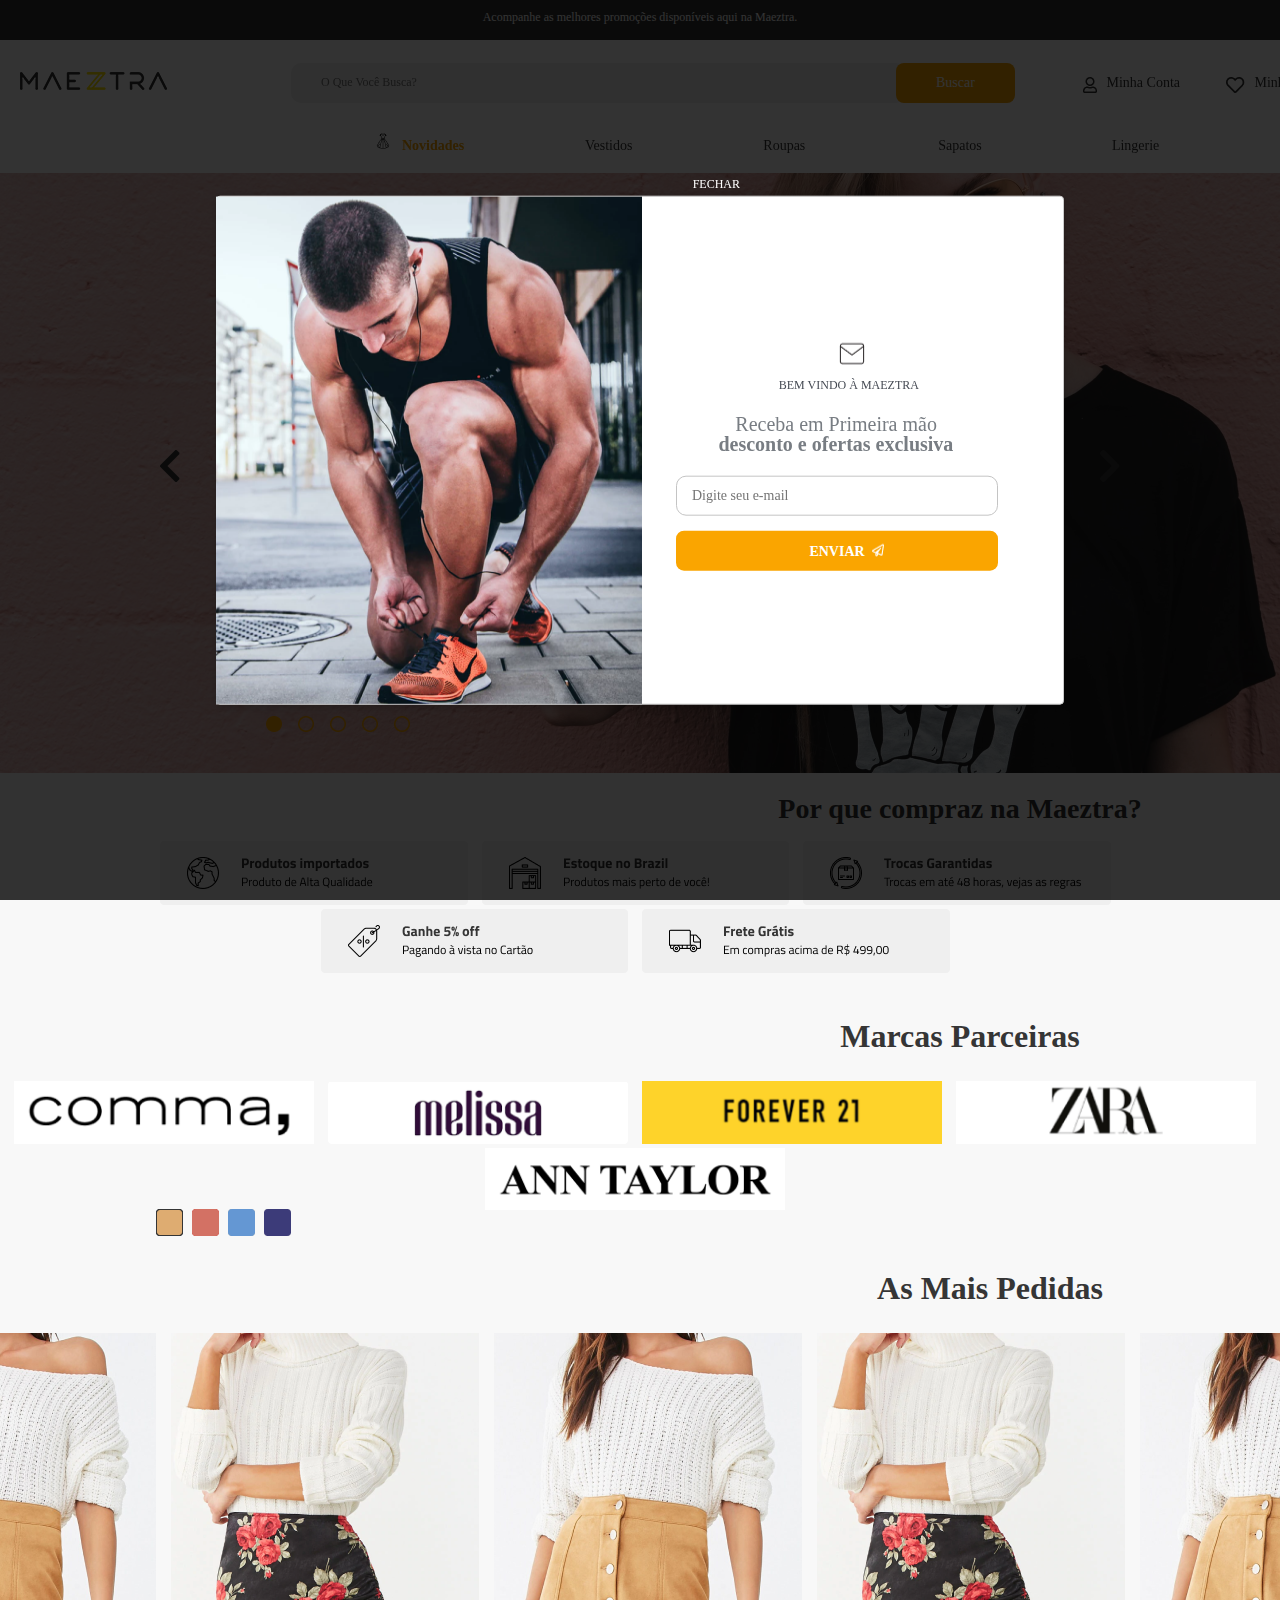
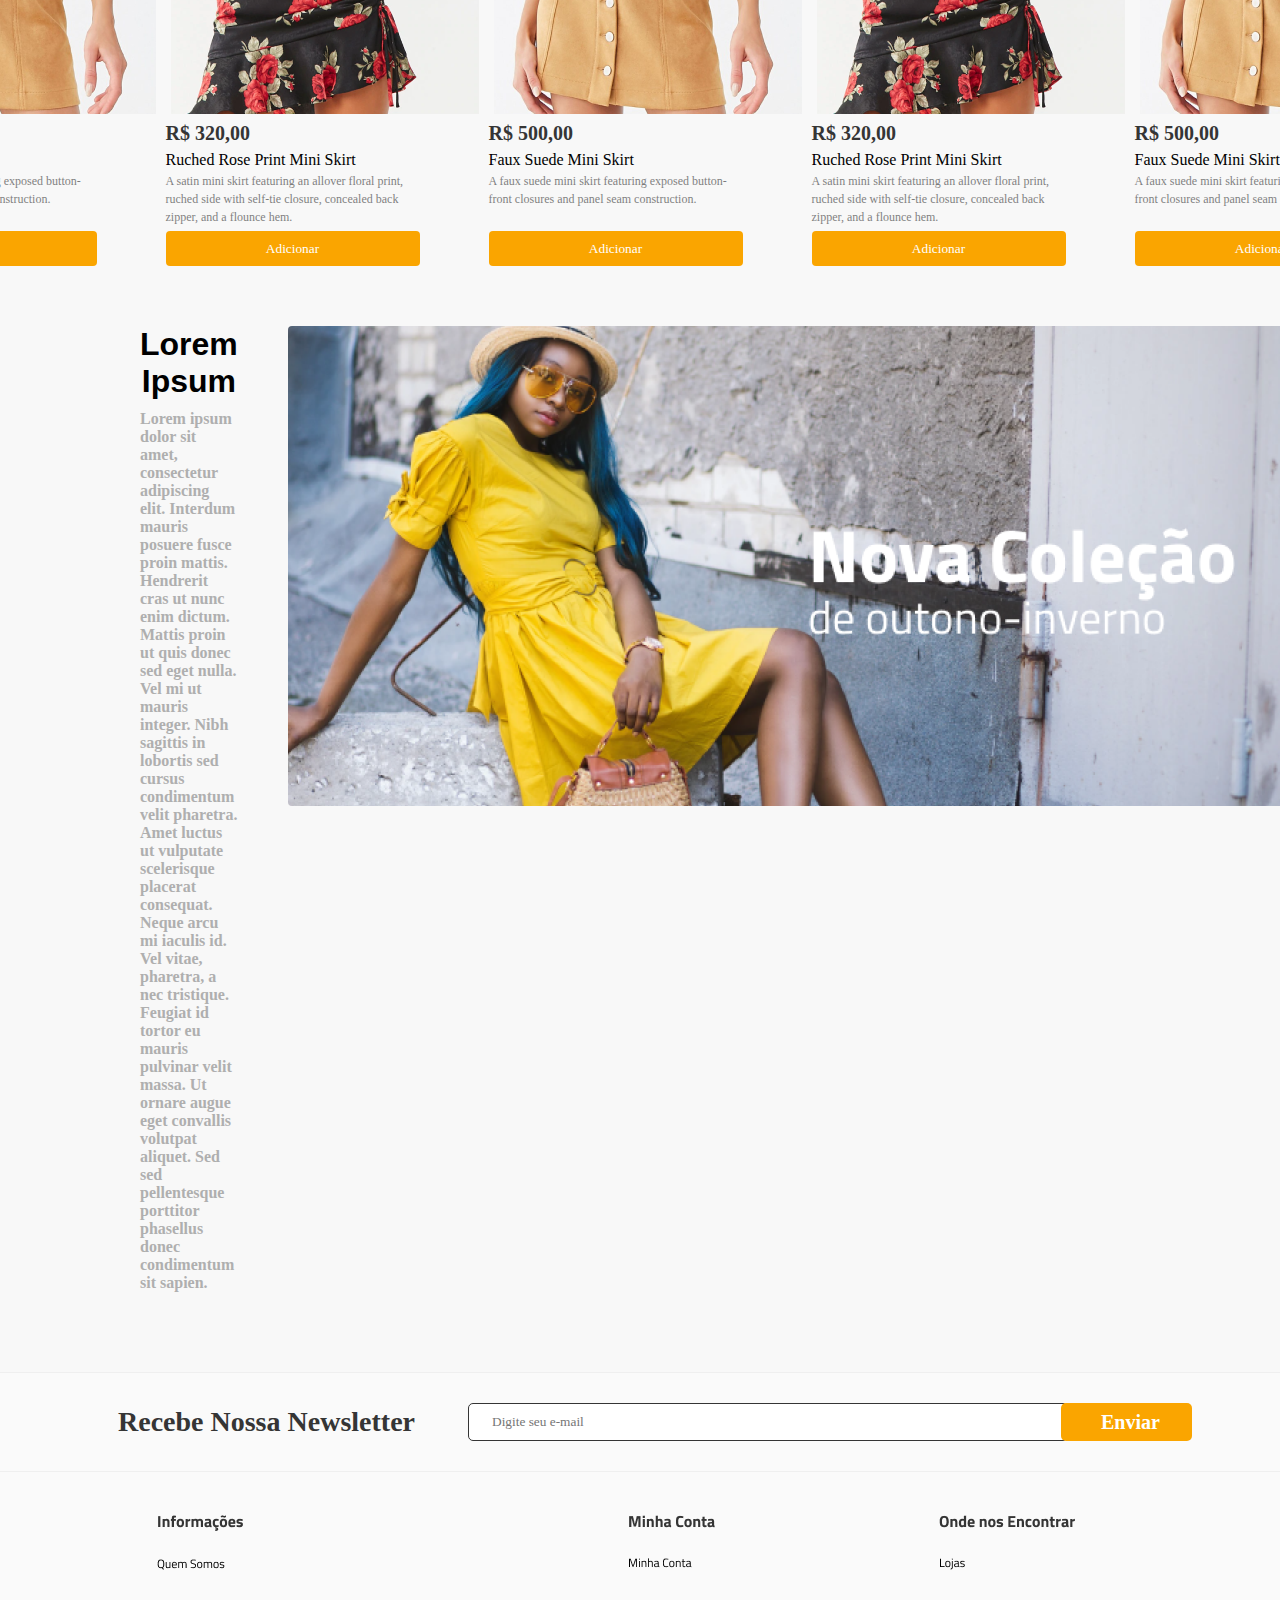
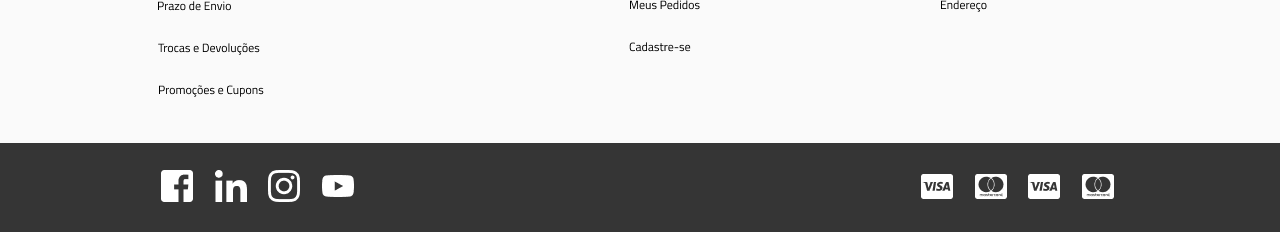
==== index.html @ c5bb600e "Add files via upload" ====
<!DOCTYPE html>
<!-- saved from url=(0041)file:///C:/desafio-maeztra-dev/index.html -->
<html>

<head>
    <meta http-equiv="Content-Type" content="text/html; charset=UTF-8">
    <link rel="stylesheet" href="style.css">
</head>

<body>
    <header class="header-desktop">
        <section class="zee-rewards-progress">
            <div class="zee-rewards-progress__text zee-rewards-progress__text--freight-text">
                <p class="zee-rewards-progress--text">Acompanhe as melhores promoções disponíveis aqui na Maeztra.
                </p>
            </div>
        </section>

        <nav>
            <div class="_container">
                <section class="_logo">
                    <a href="file:///C:/">
                        <img src="img/logo-maeztra-novo.png" alt="Minha Figura">
                    </a>
                </section>

                <section class="_search">
                    <form class="wrap-search" action="file:///C:/busca" type="get">
                        <input type="text" placeholder="O Que Você Busca?" name="ft">
                        <button>Buscar</button>
                    </form>
                </section>

                <ol class="_btns">
                    <li class="_user">
                        <img src="img/conta.png" alt="Minha Figura">
                        <p>
                            Minha Conta
                        </p>
                    </li>
                    <li class="_user">
                        <img src="img/coracao.png" alt="Minha Figura">
                        <p>
                            Minha Conta
                        </p>
                    </li>
                    <li class="_cartBtn">
                        <img src="img/carrinho.png" alt="Minha Figura">
                        <p>
                            Meu Carrinho
                        </p>
                    </li>
                </ol>
            </div>

            <div class="bottom">
                <div class="menu_container">
                    <ol class="_menu">
                        <li>
                            <a class="img-novidades"><img src="img/Vector.png"></a>
                            <a class="novidades">Novidades</a>
                        </li>
                        <li>
                            <a>Vestidos</a>
                        </li>
                        <li>
                            <a>Roupas</a>
                        </li>
                        <li>
                            <a>Sapatos</a>
                        </li>
                        <li>
                            <a>Lingerie</a>
                        </li>
                        <li>
                            <a>Acessórios</a>
                        </li>
                        <li>
                            <a>OUTLET</a>
                        </li>
                    </ol>
                </div>
            </div>
        </nav>
    </header>
    <header class="header-mobile" style="
    height: 188px;
">
        <section class="zee-rewards-progress">
            <div class="zee-rewards-progress__text zee-rewards-progress__text--freight-text">
                <p class="zee-rewards-progress--text">Acompanhe as melhores promoções disponíveis aqui na Maeztra.
                </p>
            </div>
        </section>

        <nav>
            <div class="_container">
                <section class="menu-mobile">
                    <a>
                        <img src="img/drawer.png" alt="Minha Figura">
                    </a>
                </section>
                <section class="_logo">
                    <a>
                        <img src="img/maeztra-mobile.png" alt="Minha Figura">
                    </a>
                </section>
                <section class="icones-mobile">
                    <a class="lupa">
                        <img src="img/lupa-mobile.png" alt="Minha Figura">
                    </a>
                    <a class="bolsa">
                        <img src="img/bolsa-mobile.png" alt="Minha Figura">
                    </a>
                </section>
            </div>
        </nav>
    </header>
    <main class="desktop">
        <section class="carousel">
            <div class="seta-direita">
                <img src="img/setadireita.png" alt="js">
            </div>

            <div class="seta-esquerda">
                <img src="img/setaesquerda.png" alt="js">
            </div>

            <div class="conteudo">
                <p class="titulo">Promoções de Outono</p>
                <p class="texto-banner">Confira os melhores looks para combinar<br>com você nesse Outono</p>
                <button>Conferir</button>
            </div>
            <div>
                <img src="img/ftECh3G.png" alt="js">
            </div>
            <div class="bolinhas">
                <img src="img/slide.png" alt="js">
            </div>


        </section>

        <div class="compra-maeztra">
            <h1>Por que compraz na Maeztra?</h1>
        </div>

        <div class="container-compra-maeztra">
            <a>
                <img src="img/Tipbar05.png" alt="Minha Figura">
            </a>
            <a>
                <img src="img/Tipbar04.png" alt="Minha Figura">
            </a>
            <a>
                <img src="img/Tipbar03.png" alt="Minha Figura">
            </a>
            <a>
                <img src="img/Tipbar02.png" alt="Minha Figura">
            </a>
            <a>
                <img src="img/Tipbar01.png" alt="Minha Figura">
            </a>
        </div>

        <div class="marcas-parceiras">
            <h1>Marcas Parceiras</h1>
        </div>
        <div class="container-parceiras">
            <a>
                <img src="img/Qoc0YF7.png" alt="Minha Figura">
            </a>
            <a>
                <img src="img/cHLLxR4.png" alt="Minha Figura">
            </a>
            <a>
                <img src="img/JOTNQgl.png" alt="Minha Figura">
            </a>
            <a>
                <img src="img/PN0nOAY.png" alt="Minha Figura">
            </a>
            <a>
                <img src="img/qZ1WvYA.png" alt="Minha Figura">
            </a>
        </div>

        <div class="mais-pedidas">
            <h1>As Mais Pedidas</h1>
        </div>
        <div class="container-mais-pedidas">
            <a>
                <img src="img/308x381.png" alt="Minha Figura">
                <div class="colors">
                    <img src="img/Rectangle56.png" alt="Minha Figura">
                    <img src="img/Rectangle57.png" alt="Minha Figura">
                    <img src="img/Rectangle58.png" alt="Minha Figura">
                    <img src="img/Rectangle59.png" alt="Minha Figura">
                </div>
                <p class="preco">R$ 500,00</p>
                <p class="nome-produto">Faux Suede Mini Skirt</p>
                <p class="descricao-produto">A faux suede mini skirt featuring exposed button-front closures and
                    panel
                    seam construction.</p>
                <div class="btnadicionar">
                    <button class="button-adicionar">Adicionar</button>
                </div>
            </a>
            <a>
                <img src="img/308x381-1.png" alt="Minha Figura">
                <div class="colors">
                    <img src="img/Rectangle6.png" alt="Minha Figura">
                    <img src="img/Rectangle7.png" alt="Minha Figura">
                    <img src="img/Rectangle8.png" alt="Minha Figura">
                    <img src="img/Rectangle9.png" alt="Minha Figura">
                </div>
                <p class="preco">R$ 320,00</p>
                <p class="nome-produto">Ruched Rose Print Mini Skirt</p>
                <p class="descricao-produto">A satin mini skirt featuring an allover floral print, ruched side with
                    self-tie closure, concealed back zipper, and a flounce hem.</p>
                <div class="btnadicionar">
                    <button class="button-adicionar">Adicionar</button>
                </div>

            </a>
            <a>
                <img src="img/308x381.png" alt="Minha Figura">
                <div class="colors">
                    <img src="img/Rectangle56.png" alt="Minha Figura">
                    <img src="img/Rectangle57.png" alt="Minha Figura">
                    <img src="img/Rectangle58.png" alt="Minha Figura">
                    <img src="img/Rectangle59.png" alt="Minha Figura">
                </div>
                <p class="preco">R$ 500,00</p>
                <p class="nome-produto">Faux Suede Mini Skirt</p>
                <p class="descricao-produto">A faux suede mini skirt featuring exposed button-front closures and
                    panel
                    seam construction.</p>
                <div class="btnadicionar">
                    <button class="button-adicionar">Adicionar</button>
                </div>
            </a>
            <a>
                <img src="img/308x381-1.png" alt="Minha Figura">
                <div class="colors">
                    <img src="img/Rectangle6.png" alt="Minha Figura">
                    <img src="img/Rectangle7.png" alt="Minha Figura">
                    <img src="img/Rectangle8.png" alt="Minha Figura">
                    <img src="img/Rectangle9.png" alt="Minha Figura">
                </div>
                <p class="preco">R$ 320,00</p>
                <p class="nome-produto">Ruched Rose Print Mini Skirt</p>
                <p class="descricao-produto">A satin mini skirt featuring an allover floral print, ruched side with
                    self-tie closure, concealed back zipper, and a flounce hem.</p>
                <div class="btnadicionar">
                    <button class="button-adicionar">Adicionar</button>
                </div>
            </a>
            <a>
                <img src="img/308x381.png" alt="Minha Figura">
                <div class="colors">
                    <img src="img/Rectangle56.png" alt="Minha Figura">
                    <img src="img/Rectangle57.png" alt="Minha Figura">
                    <img src="img/Rectangle58.png" alt="Minha Figura">
                    <img src="img/Rectangle59.png" alt="Minha Figura">
                </div>
                <p class="preco">R$ 500,00</p>
                <p class="nome-produto">Faux Suede Mini Skirt</p>
                <p class="descricao-produto">A faux suede mini skirt featuring exposed button-front closures and
                    panel
                    seam construction.</p>
                <div class="btnadicionar">
                    <button class="button-adicionar">Adicionar</button>
                </div>
            </a>
        </div>

        <div class="destaque">
            <div class="texto-destaque">
                <h1>Lorem Ipsum</h1>
                <a>Lorem ipsum dolor sit amet, consectetur adipiscing elit. Interdum mauris posuere fusce proin
                    mattis.
                    Hendrerit cras ut nunc enim dictum. Mattis proin ut quis donec sed eget nulla. Vel mi ut mauris
                    integer. Nibh sagittis in lobortis sed cursus condimentum velit pharetra. Amet luctus ut
                    vulputate
                    scelerisque placerat consequat. Neque arcu mi iaculis id. Vel vitae, pharetra, a nec tristique.
                    Feugiat id tortor eu mauris pulvinar velit massa. Ut ornare augue eget convallis volutpat
                    aliquet.
                    Sed sed pellentesque porttitor phasellus donec condimentum sit sapien.
                </a>
            </div>
            <div class="img-destaque">
                <a>
                    <img src="img/1vLCv01.png" alt="Minha Figura">
                </a>
            </div>
        </div>
    </main>
    <main class="mobile">
        <section class="carousel" style="
    width: 980px;
">
            <div class="seta-direita">
                <img src="img/setadireita(1).png" alt="js">
            </div>

            <div class="seta-esquerda">
                <img src="img/setaesquerda(1).png" alt="js">
            </div>

            <div class="conteudo">
                <p class="titulo">Promoções de Outono</p>
                <p class="texto-banner">Confira os melhores looks para combinar<br>com você nesse Outono</p>
                <button>Conferir</button>
            </div>
            <div>
                <img src="img/banner-mobile.png" alt="js" style="
    width: 100%;
    /* height: 30%; */
">
            </div>
            <div class="bolinhas">
                <img src="img/slide(1).png" alt="js">
            </div>


        </section>
        <div class="compra-maeztra">
            <h1 style="
    position: absolute;
    top: 52%;
">Por que compraz na Maeztra?</h1>
        </div>

        <div class="container-compra-maeztra">
            <a>
                <img src="img/Tipbar.png" alt="Minha Figura" style="
    position: absolute;
    left: 12%;
    width: 73%;
    top: 55%;
">
            </a>
            <a>
                <img src="img/Tipbar10.png" alt="Minha Figura" style="
    position: absolute;
    right: -1%;
    top: 55%;
    width: 6.6%;
">
            </a>
        </div>
        <div class="marcas-parceiras">
            <h1>Marcas Parceiras</h1>
        </div>
        <div class="container-parceiras">
            <a>
                <img class="marca" src="img/JOTNQgl.png" alt="Minha Figura">
            </a>
            <a>
                <img class="marca2" src="img/cHLLxR42.png" alt="Minha Figura">
            </a>
        </div>
        <div class="mais-pedidas">
            <h1>As Mais Pedidas</h1>
        </div>
        <div class="container-mais-pedidas">
            <a>
                <img src="img/308x381.png" alt="Minha Figura" style="
    position: absolute;
    top: 89%;
    width: 75%;
    left: 11%;
">
                <div class="colors">
                    <img src="img/Rectangle56.png" alt="Minha Figura" style="
    width: 50%;
    position: absolute;
    top: -9%;
">
                    <img src="img/Rectangle57.png" alt="Minha Figura" style="width: 50%;position: absolute;top: -9%;left: 61%;">
                    <img src="img/Rectangle58.png" alt="Minha Figura" style="
    width: 50%;
    position: absolute;
    top: -9%;
    left: 122%;
">
                    <img src="img/Rectangle59.png" alt="Minha Figura" style="
    width: 50%;
    position: absolute;
    top: -9%;
    left: 185%;
">
                </div>
                <p class="preco" style="
    position: absolute;
    top: 139%;
    left: 12%;
    font-size: 45px !important;
">R$ 500,00</p>
                <p class="nome-produto" style="
    position: absolute;
    top: 142%;
    left: 12%;
    font-size: 48px !important;
    width: 84%;
">Faux Suede Mini Skirt</p>
                <p class="descricao-produto" style="
    position: absolute;
    top: 145%;
    left: 12%;
    font-size: 43px !important;
    width: 74%;
    line-height: 43px;
">A faux suede mini skirt featuring exposed button-front closures and
                    panel
                    seam construction.</p>
                <div class="btnadicionar" style="
    position: absolute;
    top: 153%;
    left: 12%;
    /* width: 82%; */
">
                    <button class="button-adicionar">Adicionar</button>
                </div>
            </a>
        </div>
        <div class="destaque">
            <div class="texto-destaque" style="
    position: absolute;
    top: 160%;
    left: 13%;
    width: 78%;
">
                <h1 style="margin-bottom: 76px;
  font-size: 56px;">Lorem Ipsum</h1>
                <a style="
  text-align: initial;
  font-size: 24px;
  /* width: 145%; */
  font-family: 'Titillium Web';
  font-style: normal;
  font-weight: 400;
  font-size: 31px;
  line-height: 46px;
  ">Lorem ipsum dolor sit amet, consectetur adipiscing elit. Interdum mauris posuere fusce proin
                    mattis.
                    Hendrerit cras ut nunc enim dictum. Mattis proin ut quis donec sed eget nulla. Vel mi ut mauris
                    integer. Nibh sagittis in lobortis sed cursus condimentum velit pharetra. Amet luctus ut
                    vulputate
                    scelerisque placerat consequat. Neque arcu mi iaculis id. Vel vitae, pharetra, a nec tristique.
                    Feugiat id tortor eu mauris pulvinar velit massa. Ut ornare augue eget convallis volutpat
                    aliquet.
                    Sed sed pellentesque porttitor phasellus donec condimentum sit sapien.
                </a>
            </div>
            <div class="img-destaque">
                <a>
                    <img src="img/1vLCv01.png" alt="Minha Figura">
                </a>
            </div>
        </div>
        
    </main>
    <footer class="footer-desktop">
        <div class="_newsletter">
            <div class="_infoText">
                <div>
                    <h3>Recebe Nossa Newsletter</h3>
                </div>
            </div>
            <div class="_input">
                <input required="required" type="email" placeholder="Digite seu e-mail" class="email">
                <button>Enviar</button>
            </div>
        </div>
        <div class="informacoes-gerais">
            <img src="img/info.png" alt="Minha Figura">
            <img src="img/minhaconta.png" alt="Minha Figura">
            <img src="img/localizacao.png" alt="Minha Figura">
        </div>
        <div class="rodape">
            <a>
                <img src="img/rodape.png" alt="Minha Figura">
            </a>
        </div>
    </footer>
    <footer class="footer-mobile" style="
    background-color: #ffffff !important;
    width: 187%;
    top: 10;
    /* display: none !important; */
">
        <div class="_newsletter" style="
    display: contents;
    border: solid#EFEFEF;
    /* position: absolute; */
    top: -5%;
">
            <div class="_infoText">
                <div>
                    <h3 style="
    font-size: 50px;
    width: 62%;
    text-align: center;
    position: absolute;
    left: 18%;
    top: 211%;
">Recebe Nossa Newsletter</h3>
                </div>
            </div>
            <div class="_input">
                <input required="required" type="email" placeholder="Digite seu e-mail" class="email" style="
    position: absolute;
    left: 14%;
    top: 215%;
    width: 43%;
    height: 3%;
    width: 500px;
    height: 65px;
    font-size: 44px;
    border-radius: 15px;
">
                <button style="
    position: absolute;
    top: 215%;
    right: 12%;
    /* width: 14%; */
    height: 1.7%;
    width: 200px;
    height: 65px;
    font-size: 44px !important;
    border-radius: 8px;
">Enviar</button>
            </div>
        </div>
        <div class="informacoes-gerais" style="
    /* margin-top: 159px; */
">
            <div class="info-mobile" style="
    position: absolute;
    left: 13%;
    top: 223%;
">
                <p style="
    font-size: 44px;
">Informações</p>
                <img src="img/mais.png" alt="Minha Figura" style="
    position: absolute;
    top: 37%;
    /* right: -36%; */
    left: 246%;
    width: 13%;
">
            </div>
            <div class="info-mobile" style="
    position: absolute;
    left: 13%;
    top: 227%;
">
                <p style="
    font-size: 44px;
">Minha Conta</p>
                <img src="img/mais.png" alt="Minha Figura" style="
    position: absolute;
    top: 37%;
    /* right: -36%; */
    left: 237%;
    width: 12%;
">
            </div>
            <div class="info-mobile" style="
    position: absolute;
    left: 13%;
    top: 231%;
    width: 42%;
">
                <p style="
    font-size: 44px;
">Onde nos Encontrar</p>
                <img src="img/mais.png" alt="Minha Figura" style="
    position: absolute;
    top: 37%;
    /* right: -36%; */
    left: 150%;
    width: 8%;
">
            </div>
        </div>
        <div class="rodape" style="
    position: absolute;
    top: 240%;
">
            <a>
                <img src="img/rodape-mobile.png" alt="Minha Figura" style="
    width: 100%;
    /* height: 133%; */
    /* text-align: center; */
    position: absolute;
    left: 0%;
">
            </a>
        </div>
    </footer>
    <div class="wrap-popup">
        <div class="popup" style="display: block;">
            <div class="wrap-img">
                <img src="img/image4.png" alt="">
            </div>
            <div class="form">
                <img src="img/newsletter-mail-icon.png" alt="Minha Figura">
                <h1>BEM VINDO À MAEZTRA</h1>
                <p>Receba em Primeira mão</p>
                <p class="sub"><b>desconto e ofertas exclusiva</b></p>
                <div class="_input">
                    <input required="required" type="email" placeholder="Digite seu e-mail" class="email">
                    <button>ENVIAR</button>
                    <img src="img/aviao.png">
                </div>
            </div>
        </div>
        <div>
            <a class="btn-fechar" href="javascript: fechar();">Fechar</a>
        </div>
    </div>

    <script type="text/javascript">
        window.addEventListener('load', function () {
            var popup = document.querySelector('.popup');
            popup.style.display = 'block';
        });
        function fechar() {
            var popup = document.querySelector('.wrap-popup');
            popup.style.display = 'none';
            console.log("fechar");
        }
    </script>

</body>

</html>
---- style.css ----
@charset "UTF-8";
*,
:after,
:before {
  box-sizing: border-box;
  margin: 0;
  padding: 0;
}

@font-face {
  font-family: Soleil;
  font-weight: 300;
  src: url(/arquivos/SoleilLight.otf.css);
}

@font-face {
  font-family: Soleil;
  font-weight: 400;
  src: url(/arquivos/SoleilRegular.otf.css);
}

@font-face {
  font-family: Soleil;
  font-weight: 500;
  src: url(/arquivos/SoleilBook.otf.css);
}

@font-face {
  font-family: Soleil;
  font-weight: 700;
  src: url(/arquivos/SoleilBold.otf.css);
}

@font-face {
  font-family: Alwyn New;
  font-weight: 400;
  src: url(/arquivos/AlwynNewRegular.otf.css);
}

@font-face {
  font-family: Alwyn New;
  font-weight: 700;
  src: url(/arquivos/AlwynNewBold.otf.css);
}

.slick-slider {
  -webkit-touch-callout: none;
  -webkit-tap-highlight-color: transparent;
  box-sizing: border-box;
  touch-action: pan-y;
  -webkit-user-select: none;
  -moz-user-select: none;
  user-select: none;
}

.slick-list,
.slick-slider {
  display: block;
  position: relative;
}

.slick-list {
  margin: 0;
  overflow: hidden;
  padding: 0;
}

.slick-list:focus {
  outline: 0;
}

.slick-list.dragging {
  cursor: pointer;
  cursor: hand;
}

.slick-slider .slick-list,
.slick-slider .slick-track {
  transform: translateZ(0);
}

.slick-track {
  display: block;
  left: 0;
  margin-left: auto;
  margin-right: auto;
  position: relative;
  top: 0;
}

.slick-track:after,
.slick-track:before {
  content: "";
  display: table;
}

.slick-track:after {
  clear: both;
}

.slick-loading .slick-track {
  visibility: hidden;
}

.slick-slide {
  display: none;
  float: left;
  height: 100%;
  min-height: 1px;
}

[dir="rtl"] .slick-slide {
  float: right;
}

.slick-slide img {
  display: block;
}

.slick-slide.slick-loading img {
  display: none;
}

.slick-slide.dragging img {
  pointer-events: none;
}

.slick-initialized .slick-slide {
  display: flex;
  height: auto;
  justify-content: center;
}

.slick-loading .slick-slide {
  visibility: hidden;
}

.slick-vertical .slick-slide {
  border: 1px solid transparent;
  display: block;
  height: auto;
}

.slick-arrow.slick-hidden {
  display: none;
}

.slick-next,
.slick-prev {
  background-color: hsla(0, 0%, 100%, 0.7);
  border: none;
  border-radius: 50%;
  cursor: pointer;
  display: block;
  font-size: 0;
  height: 42px;
  line-height: 0;
  padding: 0;
  position: absolute;
  top: 50%;
  transform: translateY(-50%);
  width: 42px;
}

.slick-next,
.slick-next:focus,
.slick-next:hover,
.slick-prev,
.slick-prev:focus,
.slick-prev:hover {
  color: transparent;
  outline: 0;
}

.slick-next.slick-disabled:before,
.slick-prev.slick-disabled:before {
  opacity: 0.25;
}

.slick-prev {
  background-position: 50%;
  background-repeat: no-repeat;
  font-size: 0;
  left: -40px;
  opacity: 1;
  position: absolute;
  top: calc(50% - 12.5px);
  transition: all 3ms ease-in-out;
}

.slick-prev:hover:before {
  left: 40%;
}

[dir="rtl"] .slick-prev {
  left: auto;
  right: -25px;
}

.slick-prev:before {
  border-bottom: 2px solid #53585a;
  border-left: 2px solid #53585a;
  content: "";
  height: 17px;
  left: 60%;
  position: absolute;
  top: 50%;
  transform: rotate(45deg);
  transform: translate(-50%, -50%) rotate(45deg);
  transition: all 0.2s ease-in-out;
  width: 17px;
}

[dir="rtl"] .slick-prev:before {
  content: "→";
}

.slick-next {
  background-position: 50%;
  background-repeat: no-repeat;
  font-size: 0;
  opacity: 1;
  position: absolute;
  right: -25px;
  top: calc(50% - 12.5px);
}

.slick-next:hover:before {
  left: 60%;
}

[dir="rtl"] .slick-next {
  left: -25px;
  right: auto;
}

.slick-next:before {
  border-bottom: 2px solid #53585a;
  border-left: 2px solid #53585a;
  content: "";
  height: 17px;
  left: 40%;
  position: absolute;
  top: 50%;
  transform: rotate(45deg);
  transform: translate(-50%, -50%) rotate(225deg);
  transition: all 0.2s ease-in-out;
  width: 17px;
}

[dir="rtl"] .slick-next:before {
  content: "←";
}

.slick-dotted.slick-slider {
  margin-bottom: 0;
}

.slick-dots {
  display: block;
  list-style: none;
  margin: 1pc 0 0;
  padding: 0;
  text-align: center;
  width: 100%;
}

.slick-dots li {
  cursor: pointer;
  display: inline-block;
  height: 20px;
  margin: 0 5px;
  padding: 0;
  position: relative;
  width: 20px;
}

.slick-dots li button {
  background: 0 0;
  border: 0;
  color: transparent;
  cursor: pointer;
  display: block;
  font-size: 0;
  height: 10px;
  line-height: 0;
  outline: 0;
  padding: 5px;
  width: 10px;
}

.slick-dots li button:focus,
.slick-dots li button:hover {
  outline: 0;
}

.slick-dots li button:focus:before,
.slick-dots li button:hover:before {
  opacity: 1;
}

.slick-dots li button:before {
  -webkit-font-smoothing: antialiased;
  -moz-osx-font-smoothing: grayscale;
  background: #000;
  border-radius: 50%;
  content: "";
  font-family: slick;
  font-size: 6px;
  height: 10px;
  left: 0;
  line-height: 20px;
  position: absolute;
  text-align: center;
  top: 0;
  width: 10px;
}

.slick-dots li.slick-active button:before {
  background: #6d6d6d;
}

body > header {
  font-family: Soleil;
}

body > header .ui-autocomplete {
  display: none !important;
}

body > header nav {
  background: #e4e4e4;
  position: -webkit-sticky;
  position: sticky;
  top: 0;
  z-index: 996;
}

body > header nav ._burg {
  width: 29px;
}

body > header nav ._burg:hover {
  cursor: pointer;
}

body > header nav ._menu {
  margin: 0 15px;
}

body > header nav ._menu ._products {
  position: relative;
}

body > header nav ._menu ._products span {
  border-style: solid;
  border-width: 2px 2px 0 0;
  display: inline-block;
  height: 0.5rem;
  margin-bottom: 2px;
  margin-right: 7px;
  transform: rotate(-225deg);
  width: 0.5rem;
}

body > header nav ._menu ._products:hover ._products-dropdown {
  display: block;
}

body > header nav ._menu ._products ._products-dropdown {
  background-color: #d5d5d5;
  color: #a4a4a4;
  display: none;
  position: absolute;
  right: -55px;
  top: 59px;
  width: 165px;
}

body > header nav ._menu ._products ._products-dropdown:hover {
  display: block;
}

body > header nav ._menu ._products ._products-dropdown ._sublevel {
  background-color: #d5d5d5;
  color: #a4a4a4;
  display: none;
  position: absolute;
  right: -155px;
  top: 0;
  width: 165px;
}

body > header nav ._menu ._products ._products-dropdown ._sublevel:hover {
  display: block;
}

body > header nav ._menu ._products ._products-dropdown ._dropdown {
  align-items: center;
  display: flex;
  justify-content: space-between;
}

body > header nav ._menu ._products ._products-dropdown ._dropdown span {
  border-style: solid;
  border-width: 2px 0 0 2px;
  display: inline-block;
  height: 0.5rem;
  margin-right: 7px;
  transform: rotate(-225deg);
  transition: all 0.2s ease-in-out;
  width: 0.5rem;
}

body > header nav ._menu ._products ._products-dropdown ._dropdown li {
  font-weight: 400;
  margin: 0;
  padding: 0;
  text-align: center;
}

body > header nav ._menu ._products ._products-dropdown ._dropdown li:hover {
  background-color: #cbcbcb;
}

body > header nav ._menu ._products ._products-dropdown ._dropdown li a {
  display: block;
  font-weight: 400;
  height: 100%;
  margin: 0;
  padding: 10px;
  width: 100%;
}

body > header nav ._menu ._products ._products-dropdown ._dropdown li a:hover {
  color: #53585a;
}

body
  > header
  nav
  ._menu
  ._products
  ._products-dropdown
  ._dropdown-vitasay50:hover
  ._sublevel-vitasay50,
body
  > header
  nav
  ._menu
  ._products
  ._products-dropdown
  ._dropdown-vitasay:hover
  ._sublevel-vitasay {
  display: block;
}

body > header nav ._menu ._products ._products-dropdown li {
  font-weight: 400;
  padding: 10px;
}

body > header nav ._menu ._products ._products-dropdown li:hover {
  background-color: #cbcbcb;
  color: #53585a;
  cursor: pointer;
}

body > header nav ._menu ._products ._products-dropdown._open {
  display: block;
}

body > header nav ._searchMobile {
  background: #e4e4e4;
  display: block;
  padding: 10px 20px;
}

body > header nav ._searchMobile fieldset {
  border: 0;
  position: relative;
}

body > header nav ._searchMobile fieldset label,
body > header nav ._searchMobile fieldset legend,
body > header nav ._searchMobile fieldset select {
  display: none;
}

body > header nav ._searchMobile fieldset .fulltext-search-box {
  background: 0 0;
  border: 2px solid #d6d6d6;
  border-radius: 10px;
  box-sizing: border-box;
  color: #171717;
  font-size: 9pt;
  height: 40px;
  min-width: 220px;
  padding-left: 13px;
  padding-right: 28px;
  transition: all 0.3s;
  width: 100%;
}

body > header nav ._searchMobile fieldset .fulltext-search-box:focus {
  border-color: #a8a7a7;
}

body > header nav ._searchMobile fieldset .btn-buscar {
  background-color: #707070;
  background-image: url("data:image/svg+xml;charset=utf-8,%3Csvg xmlns='http://www.w3.org/2000/svg' fill='none' viewBox='0 0 16 15'%3E%3Cpath stroke='%23fff' stroke-linecap='round' stroke-linejoin='round' stroke-width='2' d='M7.71 12.556c3.198 0 5.792-2.587 5.792-5.778C13.502 3.587 10.908 1 7.708 1 4.51 1 1.917 3.587 1.917 6.778c0 3.19 2.593 5.778 5.792 5.778zM14.95 14l-3.15-3.142'/%3E%3C/svg%3E");
  background-position: 50%;
  background-repeat: no-repeat;
  background-size: 50%;
  border: none;
  border-radius: 10px;
  cursor: pointer;
  font-size: 0;
  height: 40px;
  position: absolute;
  right: 0;
  transition: background-color 0.2s ease-in-out;
  width: 40px;
}

body > header nav ._searchMobile fieldset .btn-buscar:hover {
  background-color: #4a4a4a;
}

body > header nav > ._container {
  align-items: center;
  display: flex;
  justify-content: center;
  padding: 30px 0;
  width: 100%;
}

body > header nav > ._container ol {
  align-items: center;
  display: flex;
  flex-direction: row;
  justify-content: center;
  list-style: none;
  width: 184px;
}

body > header nav > ._container ol li {
  color: #afafaf;
  font-size: 1pc;
  font-weight: 700;
  margin: 0 10px;
  text-align: left;
  /* border: 1px solid #afafaf; */
}

body > header nav > ._container ._search {
  margin: 0 20px;
}

body > header nav > ._container ._search fieldset {
  border: 0;
  position: relative;
}

body > header nav > ._container ._search fieldset label,
body > header nav > ._container ._search fieldset legend,
body > header nav > ._container ._search fieldset select {
  display: none;
}

body > header nav > ._container ._search fieldset .fulltext-search-box {
  background: 0 0;
  border: 2px solid #d6d6d6;
  border-radius: 10px;
  box-sizing: border-box;
  color: #171717;
  font-size: 9pt;
  height: 40px;
  min-width: 220px;
  padding-left: 13px;
  padding-right: 28px;
  transition: all 0.3s;
  width: 438px;
}

body > header nav > ._container ._search fieldset .fulltext-search-box:focus {
  border-color: #a8a7a7;
}

body > header nav > ._container ._search fieldset .btn-buscar {
  background-color: #707070;
  background-image: url("data:image/svg+xml;charset=utf-8,%3Csvg xmlns='http://www.w3.org/2000/svg' fill='none' viewBox='0 0 16 15'%3E%3Cpath stroke='%23fff' stroke-linecap='round' stroke-linejoin='round' stroke-width='2' d='M7.71 12.556c3.198 0 5.792-2.587 5.792-5.778C13.502 3.587 10.908 1 7.708 1 4.51 1 1.917 3.587 1.917 6.778c0 3.19 2.593 5.778 5.792 5.778zM14.95 14l-3.15-3.142'/%3E%3C/svg%3E");
  background-position: 50%;
  background-repeat: no-repeat;
  background-size: 50%;
  border: none;
  border-radius: 10px;
  cursor: pointer;
  font-size: 0;
  height: 40px;
  position: absolute;
  right: 0;
  transition: background-color 0.2s ease-in-out;
  width: 40px;
}

body > header nav > ._container ._search fieldset .btn-buscar:hover {
  background-color: #4a4a4a;
}

body > header nav > ._container ._btns ._user:hover {
  cursor: pointer;
}

body > header nav > ._container ._btns ._cartBtn {
  position: relative;
  border: 1px solid #faa500;
  border-radius: 8px;
}

body > header nav > ._container ._btns ._cartBtn:hover {
  cursor: pointer;
}

body > header nav > ._container ._btns ._cartBtn span {
  align-items: center;
  background: #707070;
  border-radius: 50%;
  bottom: -4px;
  color: #fff;
  display: flex;
  font-size: 8px;
  font-weight: 600;
  font-weight: 400;
  height: 1pc;
  justify-content: center;
  position: absolute;
  right: -8px;
  top: -7px;
  width: 1pc;
}

body > header ._mobileMenu {
  display: none;
}

body > header ._mobileMenu._open {
  display: block;
}

body > header ._mobileMenu ._shadow {
  background: #00000080;
  height: 100vh;
  position: fixed;
  right: 0;
  top: 0;
  width: calc(100% - 267px);
  z-index: 999;
}

body > header ._mobileMenu nav {
  bottom: 0;
  height: 100vh;
  left: 0;
  overflow: auto;
  position: fixed;
  width: 267px;
}

body > header ._mobileMenu nav ._logoRow {
  align-items: center;
  display: flex;
  flex-direction: row;
  height: -webkit-fit-content;
  height: -moz-fit-content;
  height: fit-content;
  justify-content: space-around;
  padding: 20px 10px;
  width: 100%;
}

body > header ._mobileMenu nav ._logoRow ._close:hover {
  cursor: pointer;
}

body > header ._mobileMenu nav ._me {
  align-items: center;
  border-bottom: 1px solid #d6d6d6;
  border-top: 1px solid #d6d6d6;
  color: #afafaf;
  display: flex;
  flex-direction: row;
  font-size: 14px;
  font-weight: regular;
  justify-content: center;
  padding: 10px;
}

body > header ._mobileMenu nav ._me svg {
  margin: 0 5px;
}

body > header ._mobileMenu nav ._me a {
  display: inline-block;
  font-size: 14px;
  font-weight: regular;
  text-decoration: underline;
}

body > header ._mobileMenu nav ._me ._login {
  align-items: center;
  border-right: 2px solid #d6d6d6;
  display: flex;
  flex-direction: row;
  justify-content: center;
  padding: 5px 10px;
}

body > header ._mobileMenu nav ._me ._cartBtn {
  margin: 0 5px;
}

body > header ._mobileMenu nav ._menus {
  font-size: 13px;
  font-weight: 300;
  height: 365px;
  line-height: 24px;
  margin: 33px 20px 1pc;
  overflow-y: auto;
}

body > header ._mobileMenu nav ._menus li a {
  color: #707070;
  display: block;
  font-size: 1pc;
  font-weight: 700;
  line-height: 18px;
  padding: 10px 0;
}

body > header ._mobileMenu nav ._menus ol > li > div {
  border-bottom: 1px dashed #3838384d;
  margin-bottom: 20px;
  padding-bottom: 15px;
}

body > header ._mobileMenu nav ._menus ol > li > div:last-child {
  border-bottom: 0;
  margin: 0;
  padding: 0;
}

body > header ._mobileMenu nav ._menus ol > li > div > div {
  align-items: center;
  color: #707070;
  display: flex;
  font-size: 1pc;
  font-weight: 700;
  justify-content: space-between;
  line-height: 18px;
  padding: 10px 0;
}

body > header ._mobileMenu nav ._menus ol > li > div > div span {
  border-style: solid;
  border-width: 2px 2px 0 0;
  display: inline-block;
  height: 0.5rem;
  margin-right: 7px;
  transform: rotate(-225deg);
  transition: all 0.2s ease-in-out;
  width: 0.5rem;
}

body > header ._mobileMenu nav ._menus ol > li > div > div._open span {
  transform: rotate(-45deg);
}

body > header ._mobileMenu nav ._menus ol > li > div ol {
  height: 0;
  transition: all 0.15s ease-in-out;
}

body > header ._mobileMenu nav ._menus ol > li > div ol li {
  display: none;
  margin-bottom: 5px;
}

body > header ._mobileMenu nav ._menus ol > li > div ol li a {
  color: #6d6e6e;
  text-decoration: none;
}

body > header ._mobileMenu nav ._menus ol > li > div ol li a:hover {
  color: #4f4f4f;
}

body > header ._mobileMenu nav ._menus ol > li > div ol._open {
  height: auto;
}

body > header ._mobileMenu nav ._menus ol > li > div ol._open > li {
  display: block;
}

body > header ._mobileMenu nav ._menus .sublevel div {
  color: #9c9c9c;
  font-weight: 400;
}

body > header ._mobileMenu nav ._menus .sublevel div li {
  border-bottom: 1px solid #9c9c9c;
}

body > header ._mobileMenu nav ._menus .sublevel div li:last-child {
  border-bottom: 0;
}

body > header ._mobileMenu nav ._menus .sublevel div li a {
  color: #9c9c9c;
  font-size: 14px;
  font-weight: 400;
  padding: 5px;
}

body > header ._mobileMenu nav ._footer {
  align-content: center;
  align-items: center;
  background: #e4e4e4;
  bottom: 0;
  display: flex;
  flex-direction: row;
  justify-content: center;
  padding: 20px;
  position: absolute;
  width: 100%;
}

body > header ._mobileMenu nav ._footer svg {
  margin: 0 10px;
}

#vtexIdContainer {
  background: #000000ad;
}

.vtexIdUI {
  border-radius: 15px !important;
  width: 450px !important;
}

.vtexIdUI .modal-header {
  background: 0 0 !important;
  border: none !important;
}

.vtexIdUI .modal-header h4 {
  font-size: 0 !important;
}

.vtexIdUI .modal-header:after {
  background: url(/arquivos/vitasaylogo.svg) !important;
  background-position: 50% !important;
  background-repeat: no-repeat !important;
  background-size: contain !important;
  content: "" !important;
  display: block !important;
  height: 35px !important;
  width: 100% !important;
}

.vtexIdUI .modal-header .vtexIdUI-close {
  background: 0 0 !important;
  color: #53585a !important;
  cursor: pointer;
  display: inline-block !important;
  font-size: 40px !important;
  font-weight: 300;
  height: 30px;
  line-height: 20px !important;
  right: 30px !important;
  top: 30px !important;
}

.vtexIdUI .modal-body {
  padding: 20px 45px !important;
}

.vtexIdUI .btn {
  background: 0 0 !important;
  border: 1px solid #495057 !important;
  border-radius: 0 !important;
  box-shadow: none !important;
  padding: 15px !important;
}

.vtexIdUI .btn.btn-success {
  background: #53585a !important;
  border: none !important;
  border-radius: 0 !important;
  box-shadow: none !important;
  font-size: 13px !important;
  text-transform: uppercase !important;
}

.vtexIdUI .btn.btn-success:hover {
  background: #36393a !important;
}

.vtexIdUI .btn-success i {
  display: none !important;
}

.vtexIdUI .modal-footer {
  background: 0 0 !important;
  border: none !important;
  display: flex !important;
  justify-content: space-between !important;
  padding: 0 50px !important;
}

.vtexIdUI .modal-footer:after,
.vtexIdUI .modal-footer:before {
  display: none !important;
}

.vtexIdUI .vtexIdUI-back-link {
  color: #6c757d !important;
}

.vtexIdUI .vtexId-link {
  color: #c9cacb !important;
}

.vtexIdUI .vtexid-icon-lock.bottom-icon {
  display: none;
}

.vtexIdUI a {
  color: #c9cacb !important;
}

.vtexIdUI input[type="email"],
.vtexIdUI input[type="password"],
.vtexIdUI input[type="text"] {
  border-radius: 0 !important;
  box-shadow: none !important;
}

._cartDiv {
  bottom: 0;
  display: none;
  font-family: Soleil;
  left: 0;
  position: fixed;
  right: 0;
  top: 0;
  z-index: 997;
}

._cartDiv._open {
  display: block;
}

._cartDiv ._shadow {
  background: #00000066;
  bottom: 0;
  left: 0;
  position: fixed;
  top: 0;
  width: 10%;
}

._cartDiv ._mini-cart {
  background: #fff;
  height: 100%;
  max-width: 90%;
  position: absolute;
  right: 0;
  width: 100%;
}

._cartDiv ._mini-cart header {
  align-items: center;
  color: #53585a;
  display: flex;
  font-family: Alwyn New;
  font-size: 20px;
  font-weight: 400;
  justify-content: center;
  line-height: 30px;
  padding: 20px;
}

._cartDiv ._mini-cart header p {
  margin: 0 30px;
}

._cartDiv ._mini-cart ._items {
  max-height: calc(100vh - 460px);
  overflow: auto;
}

._cartDiv ._mini-cart ._items > div {
  align-items: center;
  border: 1px solid #edf2f4;
  border-radius: 5px;
  box-sizing: border-box;
  display: flex;
  flex-wrap: wrap;
  justify-content: space-between;
  margin: 0 15px 10px;
  padding: 11px;
  position: relative;
  transition: all 0.3s;
}

._cartDiv ._mini-cart ._items > div:hover {
  border-color: #c7d7dd;
}

._cartDiv ._mini-cart ._items > div ._img {
  align-items: center;
  display: none;
  height: 65px;
  justify-content: center;
  width: 65px;
}

._cartDiv ._mini-cart ._items > div ._img img {
  max-height: 75px;
  max-width: 75px;
}

._cartDiv ._mini-cart ._items > div ._info {
  width: 350px;
}

._cartDiv ._mini-cart ._items > div ._info ._name-price {
  align-items: center;
  color: #707070;
  display: flex;
  font-size: 1pc;
  justify-content: space-between;
  margin: 10px 0;
}

._cartDiv ._mini-cart ._items > div ._info ._name-price ._row {
  display: flex;
  justify-content: space-between;
  width: 100%;
}

._cartDiv ._mini-cart ._items > div ._info ._name-price ._img {
  align-items: center;
  display: none;
  height: 75px;
  justify-content: center;
  width: 75px;
}

._cartDiv ._mini-cart ._items > div ._info ._name-price ._img img {
  max-height: 65px;
  max-width: 65px;
}

._cartDiv ._mini-cart ._items > div ._info ._name-price ._name {
  width: 235px;
}

._cartDiv ._mini-cart ._items > div ._info ._name-price ._name a {
  color: #707070;
  font-size: 1pc;
  font-weight: 400;
}

._cartDiv ._mini-cart ._items > div ._info ._name-price ._price {
  font-weight: 700;
}

._cartDiv ._mini-cart ._items > div ._info ._qnty-delete {
  align-items: center;
  display: flex;
  flex-direction: row;
  justify-content: space-between;
}

._cartDiv ._mini-cart ._items > div ._info ._qnty-delete ._amt {
  align-items: center;
  display: flex;
  flex-direction: row;
  font-weight: 700;
  text-align: center;
  width: 75px;
}

._cartDiv ._mini-cart ._items > div ._info ._qnty-delete ._amt:before {
  color: #afafaf;
  content: "Quantidade:";
  font-size: 9pt;
  font-weight: 400;
  margin-right: 10px;
}

._cartDiv ._mini-cart ._items > div ._info ._qnty-delete ._amt ._qntyBtn {
  border: 1px solid #5b5b5b4b;
  border-radius: 10px;
  display: flex;
  width: -webkit-fit-content;
  width: -moz-fit-content;
  width: fit-content;
}

._cartDiv ._mini-cart ._items > div ._info ._qnty-delete ._amt ._qntyBtn .qty {
  background-color: transparent;
  border: 1px solid #efefef;
  height: 39px;
  padding: 0 5px;
  text-align: center;
  width: 35px;
}

._cartDiv ._mini-cart ._items > div ._info ._qnty-delete ._amt ._qntyBtn input {
  color: #5b5b5b;
  font-family: Alwyn New;
  font-size: 1pc;
}

._cartDiv
  ._mini-cart
  ._items
  > div
  ._info
  ._qnty-delete
  ._amt
  ._qntyBtn
  input::-webkit-inner-spin-button,
._cartDiv
  ._mini-cart
  ._items
  > div
  ._info
  ._qnty-delete
  ._amt
  ._qntyBtn
  input::-webkit-outer-spin-button {
  -webkit-appearance: none;
  -moz-appearance: none;
  margin: 0;
}

._cartDiv
  ._mini-cart
  ._items
  > div
  ._info
  ._qnty-delete
  ._amt
  ._qntyBtn
  input:focus {
  border: none;
  outline: 0;
}

._cartDiv
  ._mini-cart
  ._items
  > div
  ._info
  ._qnty-delete
  ._amt
  ._qntyBtn
  input[button] {
  box-shadow: none;
  display: inline-block;
  margin: 0;
  vertical-align: top;
}

._cartDiv
  ._mini-cart
  ._items
  > div
  ._info
  ._qnty-delete
  ._amt
  ._qntyBtn
  .minus {
  background-color: #fff;
  border: 1px solid #efefef;
  border-radius: 10px 0 0 10px;
  border-right: 0;
  cursor: pointer;
  height: 41px;
  padding: 7px 10px 8px;
}

._cartDiv
  ._mini-cart
  ._items
  > div
  ._info
  ._qnty-delete
  ._amt
  ._qntyBtn
  .minus:hover {
  background: #eee;
}

._cartDiv
  ._mini-cart
  ._items
  > div
  ._info
  ._qnty-delete
  ._amt
  ._qntyBtn
  .minus:focus {
  outline: 0;
}

._cartDiv ._mini-cart ._items > div ._info ._qnty-delete ._amt ._qntyBtn .plus {
  background-color: #fff;
  border: 1px solid #efefef;
  border-left: 0;
  border-radius: 0 10px 10px 0;
  cursor: pointer;
  height: 41px;
  padding: 7px 10px 8px;
}

._cartDiv
  ._mini-cart
  ._items
  > div
  ._info
  ._qnty-delete
  ._amt
  ._qntyBtn
  .plus:hover {
  background: #eee;
}

._cartDiv
  ._mini-cart
  ._items
  > div
  ._info
  ._qnty-delete
  ._amt
  ._qntyBtn
  .plus:focus {
  outline: 0;
}

._cartDiv ._mini-cart ._items > div ._info ._qnty-delete ._del {
  margin-right: 17px;
  width: 25px;
}

._cartDiv ._mini-cart ._items > div ._info ._qnty-delete ._del svg {
  cursor: pointer;
  width: 15px;
}

._cartDiv ._mini-cart footer {
  background: #fff;
  bottom: 0;
  padding: 0 15px;
  position: absolute;
  width: 100%;
}

._cartDiv ._mini-cart footer ._couponEdit {
  align-items: center;
  border: 2px solid #d0d0d0;
  border-radius: 10px;
  color: #707070;
  display: flex;
  flex-direction: row;
  font-size: 1pc;
  font-weight: 700;
  justify-content: space-between;
  padding: 9pt 30px;
}

._cartDiv ._mini-cart footer ._couponEdit:hover {
  border: 2px solid #a19f9f;
  cursor: pointer;
}

._cartDiv ._mini-cart footer ._totals {
  color: #afafaf;
  font-size: 1pc;
  font-weight: 400;
  line-height: 17px;
  padding-bottom: 0;
  padding-top: 13px;
}

._cartDiv ._mini-cart footer ._totals > div {
  align-items: center;
  border-bottom: 1px solid #4646464d;
  display: flex;
  justify-content: space-between;
  margin: 25px 0;
  padding-bottom: 5px;
}

._cartDiv ._mini-cart footer ._totals a {
  color: #afafaf;
  font-weight: 500;
  -webkit-text-decoration-line: underline;
  text-decoration-line: underline;
}

._cartDiv ._mini-cart footer ._totals a:hover {
  color: #909090;
}

._cartDiv ._mini-cart footer ._add {
  padding-bottom: 13px;
  padding-top: 13px;
}

._cartDiv ._mini-cart footer ._add label {
  color: #707070;
  display: block;
  font-size: 1pc;
  font-weight: 700;
  line-height: 17px;
  margin-bottom: 4px;
}

._cartDiv ._mini-cart footer ._add input {
  border: 1px solid #d8d8d8;
  border-radius: 8px;
  box-sizing: border-box;
  display: inline-block;
  font-size: 15px;
  line-height: 18px;
  padding: 11px 7px;
  transition: all 0.3s;
  width: 100%;
}

._cartDiv ._mini-cart footer ._add input:hover {
  border-color: #cbcbcb;
}

._cartDiv ._mini-cart footer ._add input:focus {
  border-color: #b9b9b9;
}

._cartDiv ._mini-cart footer ._add a {
  background-color: #53585a;
  border-radius: 7px;
  color: #fff;
  display: inline-block;
  font-size: 1pc;
  font-weight: 400;
  line-height: 17px;
  margin-top: 15px;
  padding: 10px;
  text-align: center;
  -webkit-text-decoration-line: none;
  text-decoration-line: none;
  width: 100%;
}

._cartDiv ._mini-cart footer ._add a:hover {
  background-color: #36393a;
}

._cartDiv ._mini-cart footer ._add ._alert {
  color: red;
  font-size: 11px;
  margin-top: 2px;
}

._cartDiv ._mini-cart footer ._add._loading a,
._cartDiv ._mini-cart footer ._add._loading input {
  pointer-events: none;
}

._cartDiv ._mini-cart footer ._actions {
  align-items: center;
  display: flex;
  flex-direction: column;
  margin-bottom: 33px;
  text-align: right;
}

._cartDiv ._mini-cart footer ._actions ._btn-finalizar {
  background-color: #53585a;
  border: none;
  border-radius: 5px;
  color: #fff;
  font-family: Alwyn New;
  font-size: 20px;
  font-weight: 700;
  margin: 10px 0;
  padding: 10px 70px;
  text-align: center;
  width: 100%;
}

._cartDiv ._mini-cart footer ._actions ._btn-finalizar:hover {
  background: #2e3132;
  cursor: pointer;
}

._cartDiv ._mini-cart footer ._actions ._keepBuying {
  font-size: 14px;
  text-decoration: underline;
}

._cart-popup {
  background: #f0eeef;
  border-radius: 20px;
  bottom: -210px;
  display: none;
  padding: 20px;
  position: absolute;
  right: 0;
  text-align: center;
  width: 241px;
}

._cart-popup._open {
  display: block;
}

._cart-popup p {
  font-size: 1pc;
  line-height: 18px;
  padding: 0 20px;
}

._cart-popup p strong {
  font-weight: 700;
}

.BOX-VITASAY-default {
  position: relative;
  width: 80%;
}

.BOX-VITASAY-default > h2 {
  display: none;
}

.BOX-VITASAY-default li {
  position: relative;
}

.vitasay-default-shelf {
  display: flex;
  flex-direction: column;
  font-family: Soleil;
  height: 380px;
  justify-content: flex-end;
  margin: 10px 10px 0;
  position: relative;
  transition: all 0.3s ease-in-out;
  width: 180px;
}

.vitasay-default-shelf .wrap-img .discount,
.vitasay-default-shelf .wrap-img .flag,
.vitasay-default-shelf .wrap-img .flags {
  display: none;
}

.vitasay-default-shelf .wrap-img img {
  display: block;
  height: auto;
  margin: 0 auto;
  max-width: 100%;
}

.vitasay-default-shelf .info {
  display: flex;
  flex-direction: column;
  height: 100%;
  justify-content: space-between;
}

@-moz-document url-prefix() {
  .vitasay-default-shelf .info {
    height: inherit;
  }
}

.vitasay-default-shelf .info > p > a {
  color: #171717;
  font-size: 1pc;
  font-weight: 400;
  margin-bottom: 5px;
  text-transform: none;
}

.vitasay-default-shelf .info .price .old-price {
  color: #afafaf;
  font-size: 14px;
  font-weight: 400;
  margin: 10px 0;
}

.vitasay-default-shelf .info .price .new-price {
  color: #171717;
  font-size: 14px;
  font-weight: 400;
}

.vitasay-default-shelf .info .price .new-price span {
  font-size: 28px;
  font-weight: 700;
}

.vitasay-default-shelf .sem-estoque {
  margin-bottom: 10px;
}

.vitasay-default-shelf .btn-add {
  margin: 10px 0;
  text-align: center;
  text-align: -webkit-center;
  width: 100%;
}

.vitasay-default-shelf .btn-add .add a {
  background-color: #53585a;
  border: none;
  border-radius: 5px;
  color: #fff;
  display: inline-block;
  font-family: Alwyn New;
  font-size: 20px;
  font-weight: 700;
  padding: 7px 18px;
  width: 100%;
}

.vitasay-default-shelf .btn-add .add a:hover {
  background: #2e3132;
  cursor: pointer;
}

.vitasay-default-shelf._descriptionShelf {
  height: auto;
  width: 300px;
}

.vitasay-default-shelf._descriptionShelf .info {
  justify-content: flex-start;
}

.vitasay-default-shelf._descriptionShelf .info > p {
  color: #707070;
  font-family: Alwyn New;
  font-size: 20px;
  font-weight: 400;
  margin-bottom: 5px;
  text-transform: none;
}

.vitasay-default-shelf._descriptionShelf .info ._description {
  padding: 10px 0;
}

.vitasay-default-shelf._descriptionShelf .info ._description .principles ul {
  color: #afafaf;
  font-family: Soleil;
  font-size: 13px;
  list-style: inside;
  position: relative;
}

div.discount-flag p {
  background-color: #171717;
  border-radius: 10px;
  color: #fefefe;
  font-family: Soleil;
  font-size: 9pt;
  font-weight: 400;
  margin: 5px 10px 0;
  padding: 10px;
  text-align: center;
}

div.discount-flag p b {
  color: #f2b02e;
}

p.leve-mais-flag {
  background-image: url(/arquivos/vitasay-leve-mais.png);
  height: 54px;
  position: absolute;
  right: 0;
  top: 0;
  width: 54px;
}

body > footer {
  background: #e4e4e4;
  font-family: Soleil;
}

body > footer ._newsletter {
  align-content: center;
  align-items: center;
  background: #d7d7d7;
  color: #707070;
  display: flex;
  flex-direction: row;
  font-size: 20px;
  justify-content: center;
  margin-bottom: 20px;
  padding: 30px;
  border-top-width: 0.1px !important;
  border-bottom-width: 0.1px !important;
  border-left-width: 0px !important;
  border-right-width: 0px !important;
  border: solid#EFEFEF;
  width: 100%;
}

body > footer ._newsletter p {
  font-family: Alwyn New;
}

body > footer ._newsletter ._infoText {
  display: flex;
  flex-direction: row;
  margin: 0 20px;
}

body > footer ._newsletter ._infoText svg {
  margin: 0 10px;
}

body > footer ._newsletter ._input {
  display: flex;
}

body > footer ._newsletter ._input input {
  background: 0 0;
  border: 1px solid #afafaf;
  border-radius: 5px;
  font-family: Alwyn New;
  margin: 0 10px;
  padding: 8px;
  width: 600px;
}

body > footer ._newsletter ._input button {
  background-color: #53585a;
  border: none;
  border-radius: 5px;
  color: #fff;
  font-family: Alwyn New;
  font-size: 20px;
  font-weight: 700;
  padding: 7px 18px;
}

body > footer ._newsletter ._input button:hover {
  background: #2e3132;
  cursor: pointer;
}

body > footer ._vitasay {
  align-content: center;
  align-items: flex-start;
  border-bottom: 1px solid #d3d5d6;
  color: #707070;
  display: flex;
  flex-direction: row;
  font-size: 1pc;
  font-weight: 700;
  justify-content: space-between;
  padding: 30px 10%;
  text-align: center;
  width: 100%;
}

body > footer ._vitasay ._follow img,
body > footer ._vitasay ._follow svg,
body > footer ._vitasay ._technology img,
body > footer ._vitasay ._technology svg {
  margin: 10px;
}

body > footer ._vitasay ._follow ._links {
  align-items: center;
  display: flex;
}

body > footer ._footerLinks {
  margin: 30px 0;
  width: 100%;
}

body > footer ._footerLinks ol {
  display: flex;
  flex-direction: row;
  justify-content: center;
  text-align: center;
}

body > footer ._footerLinks ol li {
  padding: 0 17px;
}

body > footer ._footerLinks ol li a {
  color: #707070;
  font-size: 1pc;
  font-weight: 700;
}

body > footer ._footerLinks ol li a:hover {
  color: #494949;
}

body > footer ._technologyMobile {
  align-content: center;
  align-items: center;
  color: #707070;
  display: none;
  flex-direction: column;
  font-size: 1pc;
  font-weight: 700;
  justify-content: space-between;
  margin: 50px 0;
  padding: 0;
  text-align: center;
  width: 100%;
}

body > footer ._technologyMobile img {
  margin: 10px;
}

body > footer ._copyright {
  align-content: center;
  align-items: center;
  background: #53585a;
  color: #e4e4e4;
  display: flex;
  flex-direction: column;
  font-size: 14px;
  font-weight: regular;
  gap: 20px;
  justify-content: space-around;
  padding: 30px 0;
  width: 100%;
}

body > footer ._menu-footer {
  text-align: left;
}

body > footer ._menu-footer ul li {
  margin: 20px 0;
}

body > footer ._menu-footer .social-media svg {
  margin-left: 10px;
}

body > footer ._menu-footer p.menu-title {
  margin-bottom: 25px;
}

body > footer ._menu-footer p.menu-title a {
  font-weight: 700 !important;
}

body > footer ._menu-footer a {
  color: #53585a !important;
  font-size: 14px !important;
  font-weight: 400 !important;
}

body > footer ._payment-forms {
  align-items: center;
  display: flex;
  flex-direction: column;
  margin: 30px 0;
  width: 100%;
}

body > footer ._payment-forms h1 {
  color: #53585a;
  font-size: 14px;
  margin-bottom: 10px;
}

body > footer ._payment-forms ul {
  align-items: center;
  display: flex;
  flex-wrap: wrap;
  justify-content: center;
  padding: 0 20%;
  width: 100%;
}

body > footer ._payment-forms ul li {
  margin: 0 5px;
}

body > footer .paragraph-copyright {
  padding: 10px 5%;
  width: 100%;
}

body > footer .paragraph-copyright p {
  color: #53585a;
  font-size: 11px;
  text-align: center;
}

.lgpd-cookies {
  background: #fff;
  border-radius: 10px;
  bottom: 10px;
  box-shadow: 0 9px 10px #00000052;
  display: flex;
  font-family: Alwyn New;
  font-weight: 400;
  gap: 10px;
  padding: 15px;
  position: fixed;
  right: 20px;
  width: 50%;
  z-index: 999999;
}

.lgpd-cookies p {
  color: #53585a;
  font-size: 14px;
}

.lgpd-cookies a {
  align-self: center;
  background-color: #53585a;
  border-radius: 5px;
  color: #fff;
  font-weight: 700;
  max-width: 75pt;
  padding: 10px;
  text-align: center;
  width: 100%;
}

.lgpd-cookies a:hover {
  background-color: #2e3132;
  color: #fff;
}

.lgpd-cookies._hide {
  display: none;
}

a {
  color: #afafaf;
  font-family: Soleil;
  font-size: 1pc;
  font-weight: 700;
  text-decoration: none;
  transition: all 0.3s;
}

a:hover {
  color: #494949;
}

b,
strong {
  font-weight: 600;
}

ol,
ul {
  list-style: none;
}

button,
input {
  font-family: Soleil;
  outline: 0;
}

img {
  height: auto;
  width: auto;
}

._banner img {
  width: 100%;
}

._banner .slick-slide {
  display: initial;
}

._hide {
  display: none !important;
}

._shelf-container {
  flex-direction: column;
  margin: 4pc 0;
}

._shelf-container,
._shelf-container ._title {
  align-items: center;
  display: flex;
  justify-content: center;
}

._shelf-container ._title {
  align-content: center;
  flex-direction: row;
  margin-bottom: 2pc;
  width: 100%;
}

._shelf-container ._title h1 {
  color: #707070;
  font-family: Alwyn New;
  font-size: 28px;
  font-weight: 700;
}

._shelf-container ._title a {
  text-decoration: underline;
}

._shelf-container ._title ._mob {
  display: none;
}

._shelf-container ._title ._desk {
  width: 65%;
}

#ajaxBusy,
.ui-autocomplete {
  display: none !important;
}

@media (min-width: 960px) {
  body > header nav ._burg,
  body > header nav ._searchMobile {
    display: none;
  }

  ._cartDiv ._shadow {
    width: calc(100% - 500px);
  }

  ._cartDiv ._mini-cart {
    max-width: 500px;
  }

  ._cartDiv ._mini-cart ._items > div ._img {
    display: flex;
    height: 75px;
    width: 75px;
  }

  ._shelf-container ._title img {
    margin: 0 30px;
    width: -webkit-fill-available;
    width: -moz-available;
    width: fill-available;
  }
}

@media (max-width: 959px) {
  body > header {
    position: -webkit-sticky;
    position: sticky;
    top: 0;
    z-index: 99;
  }

  body > header nav {
    background: #fff;
  }

  body > header nav > ._container {
    justify-content: space-around;
  }

  body > header nav > ._container ._menu,
  body > header nav > ._container ._search {
    display: none;
  }

  body > header nav > ._container ._btns {
    padding: 0;
  }

  body > header nav > ._container ._btns ._user {
    display: none;
  }

  body > header nav > ._container ._btns ._cartBtn {
    margin: 0;
  }

  ._cartDiv ._mini-cart header {
    padding: 13px;
  }

  ._cartDiv ._mini-cart ._items {
    margin-top: 15px;
    max-height: calc(100vh - 490px);
  }

  ._cartDiv ._mini-cart ._items > div ._info {
    width: 100%;
  }

  ._cartDiv ._mini-cart ._items > div ._info ._name-price {
    justify-content: flex-start;
  }

  ._cartDiv ._mini-cart ._items > div ._info ._name-price ._row {
    flex-direction: column;
  }

  ._cartDiv ._mini-cart ._items > div ._info ._name-price ._img {
    display: flex;
  }

  ._cartDiv ._mini-cart ._items > div ._info ._name-price ._name {
    width: 100%;
  }

  ._cartDiv ._mini-cart ._items > div ._info ._name-price ._price {
    margin-top: 5px;
    width: 100%;
  }

  ._cartDiv ._mini-cart ._items > div ._info ._qnty-delete ._amt {
    font-size: 15px;
    width: -webkit-max-content;
    width: -moz-max-content;
    width: max-content;
  }

  ._cartDiv ._mini-cart footer ._actions ._btn-finalizar {
    padding: 10px;
  }

  .vitasay-default-shelf {
    width: auto;
  }

  .vitasay-default-shelf .info > p > a {
    font-size: 14px;
  }

  .vitasay-default-shelf .info .price .new-price span {
    font-size: 24px;
  }

  .vitasay-default-shelf .btn-add .add a {
    padding: 10px;
  }

  .vitasay-default-shelf._descriptionShelf {
    margin: 0;
  }

  body > footer ._newsletter {
    flex-direction: column;
    padding: 0;
  }

  body > footer ._newsletter ._infoText {
    align-items: center;
    justify-content: center;
    margin: 0;
    padding: 20px 15px;
  }

  body > footer ._newsletter ._infoText svg {
    width: 40px;
  }

  body > footer ._newsletter ._input {
    flex-direction: column;
    padding: 0 15px;
    width: 100%;
  }

  body > footer ._newsletter ._input input {
    margin: 15px 0;
    padding: 13px;
    width: 100%;
  }

  body > footer ._newsletter ._input button {
    padding: 10px;
  }

  body > footer ._success {
    align-items: center;
    justify-content: center;
    margin: 0;
    padding: 20px 15px;
    text-align: center;
  }

  body > footer ._vitasay {
    flex-direction: column;
    margin-top: 30px;
    padding: 0 0 0 10%;
  }

  body > footer ._vitasay ._follow {
    margin: 40px 0;
  }

  body > footer ._vitasay ._technology {
    display: none;
  }

  body > footer ._footerLinks {
    margin: 0;
  }

  body > footer ._footerLinks ol {
    flex-direction: column;
  }

  body > footer ._footerLinks ol li {
    padding: 10px 0;
  }

  body > footer ._technologyMobile {
    display: flex;
  }

  body > footer ._copyright {
    flex-direction: column;
  }

  body > footer ._copyright p {
    max-width: 90%;
    text-align: center;
  }

  .lgpd-cookies {
    border-radius: 0;
    bottom: 0;
    box-shadow: -1px -11px 10px #00000052;
    flex-direction: column;
    right: 0;
    width: 100%;
  }

  .lgpd-cookies a {
    max-width: 100%;
  }

  ._shelf-container ._title {
    justify-content: space-between;
    padding: 0 20px;
  }

  ._shelf-container ._title ._mob {
    display: block;
  }

  ._shelf-container ._title ._desk {
    display: none;
  }
}

@media (max-width: 959px) and (max-width: 650px) {
  .vitasay-default-shelf._descriptionShelf {
    height: auto;
    width: auto;
  }
}

@media (max-width: 959px) and (max-width: 650px) and (max-width: 340px) {
  .vitasay-default-shelf._descriptionShelf {
    height: auto;
    width: auto;
  }
}

@media (max-width: 959px) and (max-width: 400px) {
  ._shelf-container ._title h1 {
    font-size: 20px;
    width: 30%;
  }
}

@media (max-width: 768px) {
  .vtexIdUI {
    left: 5%;
    margin: 0;
    top: 20%;
    width: 90% !important;
  }

  .vtexIdUI .modal-body {
    padding: 20px !important;
  }

  #vtexIdContainer {
    perspective-origin: inherit;
  }
}

@media (max-width: 700px) {
  .BOX-VITASAY-default {
    padding: 0 5px;
    width: 100%;
  }
}

.BOX-VITASAY-home ._banner:first-child > a + a {
  display: none;
}

._vitasayProducts {
  margin: 4pc 0;
  text-align: center;
}

._vitasayProducts h1 {
  color: #707070;
  font-family: Alwyn New;
  font-size: 28px;
  font-weight: 700;
  margin-bottom: 2pc;
}

._vitasayProducts .BOX-VITASAY-default {
  margin-top: -10px;
  width: 100%;
}

._vitasayProducts .BOX-VITASAY-default img {
  height: auto;
  width: 100%;
}

main ._banners {
  align-content: center;
  align-items: center;
  display: flex;
  flex-direction: row;
  justify-content: center;
  margin: 70px 0;
}

main ._banners ._left,
main ._banners ._right {
  margin: 0 10px;
}

main ._banners ._left img,
main ._banners ._right img {
  border-radius: 10px;
}

@media (max-width: 959px) {
  ._vitasayProducts .BOX-VITASAY-default {
    width: 100%;
  }

  main ._banners {
    flex-direction: column;
  }

  main ._banners ._left,
  main ._banners ._right {
    margin: 10px;
    text-align: -webkit-center;
    text-align: center;
  }

  main ._banners ._left img,
  main ._banners ._right img {
    width: 90%;
  }
}

body {
  font-family: "Lato", sans-serif;
}

body > header .zee-rewards-progress {
  background: #353535;
  color: #fff;
  font-weight: 300;
  padding: 5px;
  font-size: 12px;
  text-align: center;
  height: 40px;
}

body > header .zee-rewards-progress.bmg-progress {
  background: #fb8032 !important;
}

body > header .zee-rewards-progress.nutris-header {
  background: #fdeaca !important;
}

body > header nav {
  background: none !important;
}

.zee-rewards-progress__text.zee-rewards-progress__text--freight-text.bmg-freight-text {
  color: #fff;
  font-weight: normal;
  font-size: 14px;
}

.zee-rewards-progress__text.zee-rewards-progress__text--freight-text.nutris-freight-text {
  color: #333333;
  font-weight: bold;
  font-size: 14px;
}

body > header nav > ._container ._search fieldset .fulltext-search-box {
  background: #eeeeee !important;
  border: none !important;
  border-radius: 5px !important;
  padding: 0 30px !important;
  width: 100% !important;
}

body > header nav > ._container ._search fieldset .btn-buscar {
  background: none !important;
  background-image: url(/arquivos/icon-busca.svg) !important;
  background-repeat: no-repeat !important;
  background-position: center center !important;
}

body > header nav > ._container ol li._assinatura a p {
  margin: 0;
  padding-left: 10px;
}

body > header nav > ._container ol li {
  margin: 0 17px !important;
}

body > header nav > ._container ._btns ._cartBtn {
  margin-right: 0;
  display: flex;
  align-items: end;
  justify-content: center;
  width: 142px;
  height: 45px;
}

body > header nav > ._container ._search {
  margin: 0 10% !important;
  flex-grow: 1;
  /* display: flex; */
}

body > header nav > ._container {
  justify-content: space-between !important;
  max-width: 1350px;
  margin: 0 auto;
}

body > header .bottom {
  background: #ffffff;
}

body > header .bottom ._menu {
  display: flex;
  align-items: center;
  justify-content: space-between;
  max-width: 1200px;
  margin: 0 auto;
}

.bottom ._menu > li > ul {
  display: none;
}

body > header nav > ._container ._btns ._cartBtn span {
  background: #00aed8 !important;
}

body > header nav > ._container:first-child {
  padding: 20px;
}

body > header nav > ._container {
  padding: 0;
}
body > header nav > ._container ol li._user {
  display: flex;
  align-items: end;
  justify-content: center;
}

body > header nav > ._container ol li._user p {
  /* position: absolute; */
  width: 85px;
  height: 21px;
  left: calc(50% - 75px / 2 + 12px);
  top: calc(50% - 21px / 2);
  font-family: "Titillium Web";
  font-style: normal;
  font-weight: 400;
  font-size: 14px;
  line-height: 21px;
  /* identical to box height, or 150% */
  display: flex;
  align-items: center;

  /* color-2-500 */
  color: #353535;
}
body > header nav > ._container ol li._cartBtn p {
  /* position: absolute; */
  width: 89px;
  height: 31px;
  right: 14px;
  top: calc(50% - 21px / 2 - 0.5px);
  font-family: "Titillium Web";
  font-style: normal;
  font-weight: 400;
  font-size: 14px;
  line-height: 21px;
  /* identical to box height, or 150% */
  display: flex;
  align-items: center;

  /* color-2-500 */
  color: #353535;
  margin-bottom: 5px;
  margin-right: 4px;
}

.bottom ._menu > li a {
  padding: 10px 20px;
}

body > header ._mobileMenu nav {
  background: #fff !important;
  z-index: 9999999999;
}

body > header ._mobileMenu nav ._logoRow ._close {
  order: 1 !important;
  padding: 0 20px !important;
}

body > header ._mobileMenu nav ._logoRow {
  justify-content: flex-end !important;
}

body > header ._mobileMenu nav ._logoRow ._logo {
  margin-right: 25px !important;
}

body > header ._mobileMenu nav ._logoRow {
  padding: 10px !important;
}

body > header ._mobileMenu nav ._me a {
  font-weight: 400 !important;
}

body > header ._mobileMenu nav ._assinatura a {
  background: #f2f7f8 !important;
  display: flex !important;
  align-items: center !important;
  justify-content: center !important;
  padding: 10px !important;
}

body > header ._mobileMenu nav ._assinatura a p {
  margin-left: 10px !important;
  color: #0062aa !important;
  font-size: 16px !important;
}

body > header ._mobileMenu nav ._menus li a {
  color: #004a95 !important;
  padding: 12px 0 !important;
}

body > header ._mobileMenu nav ._menus ._old {
  height: auto !important;
}

body > header ._mobileMenu nav ._menus ol > li {
  display: block !important;
}

body > header ._mobileMenu nav ._menus ol > li > div ol li a {
  color: #6d6e6e !important;
  padding: 5px 0 !important;
  font-weight: 300;
}

body > header ._mobileMenu nav ._menus ol > li > div > div {
  color: #004a95 !important;
  padding: 12px 0 !important;
}

body > header ._mobileMenu nav ._menus span {
  transform: rotate(45deg) !important;
}

body > header ._mobileMenu nav ._footer {
  background: #f8f8f8 !important;
  padding-bottom: 50px;
}

body > header ._mobileMenu nav ._footer svg path {
  fill: #004a95 !important;
}

body > header ._mobileMenu nav ._me ._login {
  padding: 5px 15px !important;
}

body > header ._mobileMenu nav ._me svg {
  margin: 0 10px !important;
}

body > header ._mobileMenu ._shadow {
  background: rgb(0 0 0 / 85%) !important;
}

body > header ._mobileMenu nav ._menus .sublevel div {
  color: #707070 !important;
  font-size: 14px !important;
  line-height: 30px !important;
  padding: 0 !important;
  font-weight: 600 !important;
}

body > header ._mobileMenu nav ._menus .sublevel div li {
  border: none !important;
  margin: 0 !important;
}

body > header ._mobileMenu nav ._menus .sublevel div li a {
  color: #707070 !important;
  font-size: 14px !important;
  line-height: 30px !important;
  padding: 0 !important;
  font-weight: 300 !important;
}

body > header ._mobileMenu nav ._menus {
  height: calc(100% - 290px) !important;
  margin: 10px !important;
}

body > header .bottom ._menu > li a {
  /* position: absolute; */
  width: 146px;
  height: 21px;
  left: calc(50% - 146px / 2);
  top: calc(50% - 21px / 2);
  font-family: "Titillium Web";
  font-style: normal;
  font-weight: 400;
  font-size: 14px;
  line-height: 21px;
  /* identical to box height, or 150% */
  display: flex;
  align-items: flex-start;
  text-align: center;

  /* color-2-500 */
  color: #353535;
  flex-direction: column-reverse;
  justify-content: space-evenly;
  flex-wrap: wrap;
  align-content: center;
}
body > header nav > ._container ol li._assinatura a p span {
  border-style: solid;
  border-width: 2px 2px 0 0;
  display: inline-block;
  height: 0.5rem;
  transform: rotate(-225deg);
  width: 0.5rem;
  margin-bottom: 4px;
  margin-left: 5px;
}

body > header nav > ._container ol li._assinatura {
  position: relative;
  padding-bottom: 10px;
  padding-top: 10px;
}

body > header nav > ._container ol._signature-dropdown {
  background-color: #fff;
  color: #a4a4a4;
  display: none;
  position: absolute;
  right: -60px;
  top: 50px;
  width: 250px;
  flex-direction: column;
  z-index: 9;
}

body > header nav > ._container ol li._uny {
  position: relative;
  padding-bottom: 10px;
  padding-top: 10px;
}

body > header nav ._container ol li._uny:hover ol {
  display: block;
}

body > header nav ._container ol._dropdown a {
  text-transform: none;
}

body > header nav ._container ol._dropdown {
  background-color: #fff;
  color: #a4a4a4;
  display: none;
  position: absolute;
  width: 250px;
  flex-direction: column;
  z-index: 9;
}

body > header nav ._container ol._dropdown a {
  text-transform: none;
}

body > header nav > ._container ol._signature-dropdown li {
  font-weight: 400;
  margin: 0;
  padding: 15px 20px;
  margin: 0 !important;
}

body > header nav > ._container ol._signature-dropdown li a {
  font-size: 16px;
}

body > header nav > ._container ol li._assinatura:hover ol {
  display: block;
}

body > header nav > ._container ol._signature-dropdown li a:hover {
  text-decoration: underline;
}

body > header .bottom ._menu li {
  /* position: relative; */
  display: block;
}

body > header .bottom ._menu li .wrap-menu {
  position: absolute;
  background: #f2f7f8;
  padding: 20px 30px;
  top: 100%;
  left: 50%;
  transform: translateX(-50%);
  min-width: 100%;
  justify-content: center;
  gap: 40px;
  display: none;
}

body > header .bottom ._menu li .wrap-menu a {
  color: #707070;
  text-transform: none;
  font-size: 12px;
  padding: 5px 10px;
  margin: 5px 0;
  font-weight: 400 !important;
  width: 100%;
  cursor: pointer;
  line-height: 1;
}

body > header .bottom ._menu li:hover .wrap-menu {
  display: flex;
}

body > header .bottom ._menu li .wrap-menu .text {
  display: flex;
  gap: 10px;
}

body > header .bottom ._menu li .wrap-menu .text .departament {
  display: flex;
  flex-direction: column;
  text-align: left;
  border-right: solid #fff 1px;
}

body > header .bottom ._menu li .wrap-menu .text .departament:last-of-type {
  border-right: none;
}

body > header .bottom ._menu li .wrap-menu .text .departament h3,
body > header .bottom ._menu li .wrap-menu .text .departament h3 a {
  font-size: 14px;
  font-weight: 900 !important;
  color: #707070;
  padding: 7px 5px;
  margin: unset !important;
}

body > header .bottom ._menu li .wrap-menu .text .departament div {
  display: flex;
  text-align: left;
}

body > header .bottom ._menu li .wrap-menu .text ul {
  min-width: 150px;
}
body > header .bottom ._menu li:nth-child(3) .wrap-menu .text ul {
  min-width: 200px;
}
body > header .bottom ._menu li:nth-child(4) .wrap-menu .text ul {
  min-width: 200px;
}

body > header .bottom ._menu li:nth-child(5) .wrap-menu .text ul {
  min-width: 200px;
}

body > header .bottom ._menu li .image {
  margin-left: 25px;
  display: flex;
  align-items: center;
}

body > header .bottom ._menu li .wrap-menu.right {
  right: 0;
}

body > header .bottom ._menu li .wrap-menu .text ul li.title a {
  font-size: 14px;
  font-weight: 600;
}

th.name-field.Caracteristica {
  display: none;
}

td.value-field.Caracteristica {
  display: none;
}

/* NEW MOB MENU */

body > header ._mobileMenu nav ._menus .sublevelCategory {
  height: 100vh;
  position: absolute;
  left: 0;
  bottom: 0;
  width: 267px;
  background-color: #fff;
  display: block;
  padding: 0 !important;
  z-index: 1;
  overflow: scroll;
}

body > header ._mobileMenu nav ._menus .sublevelCategory .levelTitle {
  padding: 12px;
  text-transform: uppercase;
  font-size: 14px;
  font-weight: bold;
  color: #fff;
  background-color: #004a95;
}

body > header ._mobileMenu nav ._menus .sublevelCategory .goBack {
  display: flex;
  justify-content: flex-start;
  align-items: center;
  padding: 12px;
  background-color: #f2f7f8;
  color: #666666;
}

body > header ._mobileMenu nav ._menus .sublevelCategory .goBack span {
  transform: rotate(225deg) !important;
}

body > header ._mobileMenu nav ._menus .sublevelCategory h4 {
  padding: 34px;
  padding-bottom: 0;
}

body > header ._mobileMenu nav ._menus .sublevelCategory ol {
  margin-top: 30px;
}

body > header ._mobileMenu nav ._menus .sublevelCategory ol li > a {
  padding: 3px 34px !important;
}

body > header ._mobileMenu nav ._menus .sublevelCategory .sublevelTitle {
  color: #004a95 !important;
  padding: 12px 34px !important;
  justify-content: flex-start;
  gap: 10px;
  margin: 10px 0;
}

.BOX-VITASAY-marcas .slick-track {
  display: flex !important;
  align-items: center;
}

._vitasayProducts h1 {
  margin: 0 !important;
  color: #707070;
  font-size: 28px;
  line-height: 1;
}

._vitasayProducts {
  margin: 45px 0;
}

._shelf-container ._title h1:after {
  background: #3089ce;
  content: "";
  width: 100%;
  height: 6px;
  position: absolute;
  bottom: -10px;
  left: 0;
}

._shelf-container ._title h1 {
  position: relative;
  font-size: 42px;
}

body > header .bottom {
  width: 100%;
}

._shelf-container {
  flex-wrap: wrap;
  margin-bottom: 0;
}

main > section,
main > div {
  text-align: center;
  margin-bottom: 20px;
}

main ._banners {
  margin-top: 0 !important;
}

main > section._banner:first-child {
  margin-top: 0 !important;
}

body {
  background: #f8f8f8 !important;
}

.BOX-VITASAY-marcas .wrap-img img {
  background: #fff;
  padding: 10px;
  width: 130px;
  max-height: 70px;
  border-radius: 10px;
}
.BOX-VITASAY-marcas {
  margin-top: 10px;
}

._shelf-container ._title {
  margin-bottom: 45px;
}

main > section._shelf-container,
main > div._shelf-container {
  margin-bottom: 0 !important;
}

main {
  padding-bottom: 60px;
}

a:hover {
  opacity: 0.8;
}

.slick-arrow {
  background-color: rgb(0 174 216 / 30%) !important;
  color: #fff !important;
  border-radius: 10px !important;
}

.slick-arrow:before {
  border-color: #fff !important;
  width: 13px !important;
  height: 13px !important;
}

.slick-prev:before {
  left: 55%;
}

.slick-next:before {
  left: 44%;
}
.slick-dots li {
  border: 1px solid #929497 !important;
  background: none !important;
  margin: 0 9px !important;
  width: 13px !important;
  height: 13px !important;
  border-radius: 100%;
}

.slick-dots li button:before {
  background: none !important;
}

.slick-dots li.slick-active {
  background: #929497 !important;
}

.BOX-VITASAY-default li {
  background: #ffffff;
  margin: 0 10px;
  padding: 25px;
  border-radius: 10px;
}

.BOX-VITASAY-default .slick-slide > div {
  width: 300px;
}

.BOX-VITASAY-default li .vitasay-default-shelf {
  margin: 0 auto;
  width: 100%;
}

.BOX-VITASAY-default li .info p a {
  color: #004a95;
  font-weight: 100;
  display: block;
  margin-bottom: 15px;
  margin-top: 15px;
  min-height: 55px !important;
  -webkit-line-clamp: 2;
  -webkit-box-orient: vertical;
  display: -webkit-box;
  overflow: hidden;
  text-overflow: ellipsis;
}

.vitasay-default-shelf .info .price .new-price {
  color: #004a95 !important;
  margin-bottom: 15px !important;
}

.vitasay-default-shelf .btn-add .add a {
  background-color: #00aed8 !important;
  border-radius: 30px !important;
}

.BOX-VITASAY-default li > .wrap {
  display: block !important;
  height: auto;
}

.vitasay-default-shelf .info {
  height: 145px !important;
}

.BOX-VITASAY-default .slick-slider .slick-track {
  display: flex;
}

.BOX-VITASAY-default li {
  height: 100% !important;
  flex-direction: column;
  padding: 0;
}

.BOX-VITASAY-default li > .wrap {
  height: 100%;
  display: flex !important;
  justify-content: space-between;
  width: 100%;
  padding: 25px;
}

.vitasay-default-shelf .info {
  height: 145px;
}

body > footer ._newsletter {
  background: #fafafa !important;
}

body > footer ._newsletter ._input {
  /* flex-wrap: wrap; */
  /* max-width: 145px; */
}

body > footer ._newsletter ._input input.politicas {
  width: auto !important;
  margin-right: 10px !important;
}

body > footer ._newsletter ._input label {
  width: 100%;
}
body > footer ._newsletter ._infoText > div {
  max-width: 200px;
  margin-left: 10px;
}

body > footer ._newsletter ._infoText {
  align-items: center;
  margin-right: 150px;
}

body > footer ._newsletter ._infoText > div h3 {
  color: #353535;
  font-size: 28px;
  /* max-width: 50%; */
  width: 318px;
  text-align: left;
}

body > footer ._newsletter ._infoText > div p {
  color: #5c6884;
  font-size: 14px;
}

#desconto_newsletter {
  font-size: 10px;
}

body > footer ._newsletter ._input input {
  background: #fff !important;
  border-color: #353535 !important;
  margin: 0 !important;
  padding: 10px 23px !important;
  /* width: 100% !important; */
  /* border-radius: 10px !important; */
  margin-right: -7px !important;
  /* text-decoration-color: #FAA500; */
}

body > header button {
  background: #faa500 !important;
  font-size: 20px !important;
  padding: 5px 40px !important;
  /* border-radius: 30px !important; */
}
body > header label p {
  font-size: 12px;
  margin-top: 10px;
  display: flex;
  align-items: center;
}

body > header label p a {
  font-size: 12px;
  line-height: 1;
  margin-left: 5px;
  margin-top: 2px;
}

body > header button {
  border: none;
  border-radius: 8px;
  color: #fff;
  font-family: Alwyn New;
  font-weight: 700;
  width: 119px;
  margin-left: -10px;
  margin-right: 65px;
  /* position: absolute; */
  left: 0%;
  right: 0%;
  top: 0%;
  bottom: 0%;
  font-family: "Titillium Web";
  font-style: normal;
  font-weight: 400;
  font-size: 14px !important;
  line-height: 21px;
  /* or 150% */
  display: flex;
  align-items: center;
  text-align: center;

  /* color-5-500 */
  color: #ffffff;
}

body > footer ._newsletter ._input button {
  background: #faa500 !important;
  font-size: 20px !important;
  padding: 5px 40px !important;
  width: 131px;
  text-align: left;
  /* border-radius: 30px !important; */
}

body > footer ._newsletter ._input label p {
  font-size: 12px;
  margin-top: 10px;
  display: flex;
  align-items: center;
}

body > footer ._newsletter ._input label p a {
  font-size: 12px;
  line-height: 1;
  margin-left: 5px;
  margin-top: 2px;
}

body > footer ._newsletter {
  flex-grow: 1;
}

body > footer {
  background: #fafafa !important;
}

body > footer ._menu-footer {
  text-align: center !important;
  padding: 0 20px !important;
}

body > footer ._menu-footer:last-child {
  width: 31% !important;
}

body > footer ._menu-footer .info a {
  color: #353535 !important;
}

body > footer ._menu-footer p.menu-title {
  margin-bottom: 15px !important;
}

body > footer ._menu-footer ul li {
  margin-bottom: 0 !important;
  margin-top: 0 !important;
  line-height: 1.5 !important;
}

body > footer ._payment-forms {
  background: transparent !important;
  margin-bottom: 0 !important;
  padding: 10px 0 !important;
}

body > footer ._copyright {
  background: #003261 !important;
  padding: 30px 50px !important;
}

body > footer ._copyright p {
  font-size: 10px;
  text-align: center;
}

body > footer ._menu-footer {
  position: relative;
}

body > footer ._menu-footer:last-child:after {
  content: none;
}

body > footer ._menu-footer:after {
  content: "";
  height: 100%;
  /* width: 1px; */
  /* display: block; */
  /* background: #fff; */
  /* position: absolute; */
  right: 0 !important;
  /* top: 0; */
}

body > footer ._menu-footer svg path {
  fill: #fff;
}
body > footer .redes-sociais svg {
  max-width: 35px;
  margin: 0 5px;
}

body > footer .redes-sociais {
  width: 100%;
  text-align: center;
}
body > footer ._menu-footer:last-child .info ul {
  display: flex;
  flex-wrap: wrap;
  justify-content: space-around;
}

body > footer ._menu-footer:last-child .info ul li:first-child {
  text-align: center;
  width: 100%;
}

body > footer ._vitasay {
  border-bottom: 0 !important;
  align-items: initial !important;
  border: none;
  flex-wrap: wrap;
  background-color: #fafafa;
}

body > footer ._payment-forms h5 {
  margin-bottom: 15px;
  text-transform: none !important;
  font-size: 14px;
}

body > footer ._payment-forms {
  margin-top: 10px !important;
}
.lgpd-cookies {
  z-index: 9999999999 !important;
}
@media (max-width: 768px) {
  ._shelf-container ._title h1 {
    width: auto !important;
  }
  .vtexIdUI {
    margin-left: 0 !important;
    left: 5% !important;
    width: 90% !important;
    top: 10% !important;
  }

  body > header .bottom {
    display: none !important;
  }

  body > header nav > ._container ._btns li._assinatura {
    display: none !important;
  }

  body > header nav > ._container ._btns ._user {
    display: block !important;
  }

  body > header nav > ._container ._btns ._user p {
    display: none !important;
  }

  body > header nav > ._container ol li {
    margin: 0 5px !important;
  }

  ._burg svg line {
    stroke: #1dbadf !important;
  }

  body > header nav ._searchMobile {
    background: #0062aa !important;
  }

  body > header nav ._searchMobile fieldset .fulltext-search-box {
    background: #fff !important;
    border: none !important;
  }

  body > header nav ._searchMobile fieldset .btn-buscar {
    background: none !important;
    background-image: url(/arquivos/icon-busca.svg) !important;
    background-repeat: no-repeat !important;
    background-position: center center !important;
  }

  body > header nav > ._container:first-child {
    padding: 10px 20px !important;
    background: #fff !important;
  }

  ._shelf-container ._title {
    justify-content: center !important;
  }

  .BOX-VITASAY-default .slick-slide > div {
    padding: 7px !important;
  }

  ._news + section._banner + ._energy {
    display: none !important;
  }

  main {
    padding-bottom: 50px !important;
  }

  body > footer ._newsletter > ._input > input,
  body > footer ._newsletter > ._input > input:nth-child(2),
  body > footer ._newsletter > ._input > input:first-child {
    width: 100% !important;
    margin: 5px !important;
    border-radius: 10px 10px 10px 10px !important;
    border: 1px solid #afafaf !important;
    order: 1;
  }

  body > footer ._newsletter ._input button {
    order: 3 !important;
    margin-bottom: 40px !important;
  }

  body > footer ._newsletter ._input label {
    order: 2 !important;
    margin-bottom: 20px !important;
    padding: 0 10px !important;
  }

  body > footer ._menu-footer {
    width: 100% !important;
    text-align: center !important;
    margin: 0 auto !important;
    margin-bottom: 40px !important;
  }

  body > footer ._menu-footer:after {
    content: none !important;
  }

  body > footer ._vitasay {
    padding: 0 !important;
  }

  body > footer ._menu-footer p.menu-title {
    margin-bottom: 5px !important;
  }

  body > footer ._payment-forms ul {
    padding: 0 5% !important;
    text-align: center !important;
    justify-content: center !important;
  }

  body > footer ._payment-forms ul li {
    margin: 0 15px !important;
  }

  body > footer ._payment-forms {
    padding-bottom: 40px !important;
  }
  main
    section.how-works
    .how-works-mobile
    > div
    .steps
    .steps-card
    .steps-text {
    background: #f8f8f8;
  }

  main
    section.how-works
    .how-works-mobile
    > div
    .steps
    .steps-card
    .steps-text
    p {
    font-size: 20px !important;
    line-height: 24px;
  }

  main section.how-works .how-works-mobile > div .steps .steps-card .steps-img {
    margin: 0;
  }

  main
    section.how-works
    .how-works-mobile
    > div
    .steps
    .steps-card
    .steps-text
    p
    mark {
    color: #0062aa !important;
    font-weight: 900;
  }

  main section.how-works .how-works-mobile > div h3 {
    color: #0062aa;
    font-weight: 900;
    margin-bottom: 20px !important;
  }

  main section.how-works .how-works-mobile .website .steps {
    width: 90%;
    margin: 0 auto;
    padding: 10px;
  }

  main section.faq {
    padding-top: 0;
  }

  main
    section.how-works
    .how-works-mobile
    > div
    .steps
    .steps-card
    .steps-text
    p
    mark {
    background: #f4f4f4;
    padding: 0 5px;
  }

  main
    section.how-works
    .how-works-mobile
    > div
    .steps
    .steps-card:not(:first-child)
    .steps-img
    img {
    max-height: 75px;
    max-width: 90px;
  }

  main
    section.how-works
    .how-works-mobile
    > div
    .steps
    .steps-card:nth-child(1)
    .steps-img
    img {
    max-width: 215px;
    height: 70px;
    background: #f8f8f8;
  }

  main section.how-works .how-works-mobile > div .steps .steps-card {
    margin: 0 0 10px 0 !important;
  }
}

/* main ._product-summary ._gallery ._nav ul.thumbs {
    min-width: 120px !important;
}
main ._product-summary ._gallery ._nav .slick-track {
    min-width: 80px !important;
}

main ._product-summary ._gallery ._nav {
    position: absolute !important;
    top: 0 !important;
    right: 480px !important;
    margin-right: 0 !important;
} */

main ._product-summary ._gallery {
  display: flex;
  flex-direction: row-reverse;
}

main ._product-summary ._gallery ._nav {
  margin-right: 0 !important;
}

main ._product-summary ._gallery ._nav a img {
  max-height: unset;
  max-width: unset;
}

main ._product-summary ._gallery ._nav .apresentacao {
  height: 100%;
}

main
  ._product-summary
  ._gallery
  ._nav
  .apresentacao
  ul.thumbs.slick-initialized.slick-slider.slick-vertical {
  height: 100%;
}

@media (max-width: 960px) {
  main ._product-summary ._gallery {
    flex-direction: column;
    gap: 20px;
  }
}

main ._product-summary ._gallery ._nav a {
  height: auto !important;
  padding: 0 !important;
  width: auto !important;
  border: none !important;
}

.BOX-VITASAY-product main {
  padding-bottom: 0;
}

main ._product-summary > section {
  position: relative !important;
}

main ._product-summary ._info > ._name {
  color: #00396c !important;
  line-height: 40px !important;
}

main ._product-summary ._info .productDescription,
main ._product-summary ._info .productDescriptionShort {
  border: 0 !important;
  font-size: 18px !important;
  line-height: 26px !important;
  padding: 0 !important;
}

main ._product-summary ._info ._buy ._qnty .qty {
  border: none !important;
  background-color: #fff !important;
}

main ._product-summary ._info ._buy ._qnty {
  border-radius: 5px !important;
  border-color: #707070 !important;
}

main ._product-summary ._info ._buy ._qnty .minus {
  border-radius: 5px 0 0 5px !important;
}

main ._product-summary ._info ._buy ._qnty .plus {
  border-radius: 0 5px 5px 0 !important;
}

main ._product-summary ._info ._buy ._btn ._btn-buy {
  background: #00aed8 !important;
  border: 1px solid #00aed8 !important;
  border-radius: 30px !important;
  margin: 0 auto !important;
  width: 70% !important;
  font-weight: 900 !important;
}

main ._product-summary ._info ._buy ._btn ._btn-buy:hover {
  background: transparent !important;
  color: #00aed8 !important;
}

main ._product-summary ._info ._buy ._btn {
  text-align: right !important;
}

main ._product-summary ._info ._price {
  margin: 0 0 0 20px !important;
}

main ._product-summary ._info ._prices {
  padding-left: 5px !important;
}

main ._product-summary ._info ._prices {
  align-items: center !important;
  color: #707070 !important;
  display: flex !important;
  font-family: Alwyn New !important;
  justify-content: space-between !important;
  line-height: 18px !important;
  margin: 10px 0 !important;
  margin-left: 20px !important;
}

main ._product-summary ._info ._prices ._current strong {
  font-size: 28px !important;
  font-weight: 700 !important;
  color: #00396c !important;
  font-size: 600 !important;
}

main ._product-summary ._info ._prices ._current {
  font-size: 22px !important;
  margin: 20px 0 !important;
  line-height: 1 !important;
  padding: 0 !important;
  margin: 10px 0 0 0 !important;
}

main ._product-summary ._info ._prices ._old {
  font-size: 18px !important;
  font-weight: 400 !important;
  margin-top: 10px !important;
}

main ._product-summary ._info ._prices .price-batch {
  align-items: center !important;
  background-color: #dfe7ea !important;
  display: flex;
  flex-direction: column !important;
  font-family: Soleil !important;
  height: 4pc !important;
  justify-content: center !important;
  padding: 10px 15px !important;
  border-radius: 0;
}

main ._product-summary ._info ._prices .price-batch .quantity {
  color: #707070 !important;
  font-size: 9pt !important;
  font-weight: 400 !important;
  margin: 0 !important;
  width: 100% !important;
}

main ._product-summary ._info ._prices .price-batch .price {
  color: #707070 !important;
  font-size: 9pt !important;
  font-weight: 400 !important;
  margin: 5px 0 0 !important;
}

main ._product-summary ._info ._prices .price-batch .price span {
  color: #0062aa !important;
  font-size: 24px !important;
  font-weight: 700 !important;
}

main ._product-summary ._info ._prices ._old:before {
  content: "de: ";
  text-decoration: line-through;
}

body {
  background: #fff !important;
}

main ._product-summary ._gallery ._principal {
  margin-right: 50px !important;
}

main ._product-summary ._gallery ._nav .slick-slide {
  display: flex !important;
  float: unset;
}

main ._especification {
  background: #fafafa !important;
}

main ._especification #caracteristicas h4 {
  font-size: 28px !important;
  border-bottom: 1px solid #d8ccce !important;
  padding-bottom: 15px !important;
  margin-bottom: 35px !important;
}

._shelf-container ._title h1 {
  font-size: 34px !important;
}

main ._product-summary ._gallery ._nav a {
  border: none;
}

main ._product-summary ._info ._buy ._buy-btns {
  width: 100%;
  text-align: center;
}

main ._product-summary ._info ._buy ._buy-btns .buy-signature {
  padding-left: 13px;
}

main ._product-summary ._info ._buy ._buy-btns .buy-signature button {
  background: #0062aa !important;
  border: 1px solid #0062aa !important;
  border-radius: 30px !important;
  margin: 0 auto !important;
  width: 70% !important;
  font-weight: 900 !important;
  color: #fff;
  font-size: 18px !important;
  padding: 10px !important;
  margin-top: 10px !important;
  display: block;
  cursor: pointer;
  margin-right: 0 !important;
}

main ._product-summary ._info ._buy ._buy-btns .buy-signature button:hover {
  color: #0062aa !important;
  background: transparent !important;
}

main ._product-summary ._notify {
  max-width: 100% !important;
}

._rating {
  padding-left: 20px !important;
}

.yv-bootstrap .yv-star-color,
.yv-bootstrap .yv-starcolor-inactive {
  color: #f7ca19 !important ;
}

._info .yv-bootstrap .yv-star-color,
._info .yv-bootstrap .yv-starcolor-inactive {
  color: #e5bb6d !important;
}

.yv._shelf-container {
  background: #fafafa !important;
  padding-top: 30px !important;
}

.yv-bootstrap {
  background: transparent !important;
}

.yv._shelf-container h2.yv-title {
  font-size: 34px !important;
  font-weight: bold !important;
  text-transform: initial !important;
  position: relative !important;
  display: inline-block !important;
  padding-bottom: 0 !important;
}

.yv._shelf-container h2.yv-title:after {
  background: #3089ce !important;
  content: "" !important;
  width: 100% !important;
  height: 6px !important;
  right: 0 !important;
  position: absolute !important;
  bottom: -10px !important;
  left: 0 !important;
}

.yv._shelf-container .yv-box {
  text-align: center !important;
}

div#yv-reviews {
  margin-top: 30px !important;
}

.yv-rating-resume > span {
  order: 1 !important;
}

.yv-rating-resume > .yv-col-md-12 {
  display: flex !important;
  flex-wrap: wrap !important;
  align-items: center !important;
  justify-content: center !important;
  padding-bottom: 40px !important;
}

.yv-rating-resume > .yv-col-md-12 > span {
  width: 100% !important;
  order: 1 !important;
  margin-bottom: 5px !important;
}

.yv-rating-resume > .yv-col-md-12 i:nth-child(1) {
  order: 2 !important;
}

.yv-rating-resume > .yv-col-md-12 i:nth-child(2) {
  order: 3 !important;
}

.yv-rating-resume > .yv-col-md-12 i:nth-child(3) {
  order: 4 !important;
}

.yv-rating-resume > .yv-col-md-12 i:nth-child(4) {
  order: 5 !important;
}

.yv-rating-resume > .yv-col-md-12 i:nth-child(5) {
  order: 6 !important;
}

.yv-user-review {
  flex-direction: column !important;
  padding: 35px 0 !important;
}

.yv-user-review .yv-review-left {
  display: flex !important;
  flex-wrap: wrap !important;
}

.yv-user-review .yv-review-left .yv-userName {
  width: 100% !important;
  order: 1 !important;
  text-align: left !important;
  color: #707070 !important;
  font-size: 22px !important;
}

.yv-user-review .yv-review-left .yv-userRating {
  order: 2 !important;
  display: flex !important;
  align-items: center !important;
}

.yv-user-review .yv-review-left .yv-publishDate {
  order: 3 !important;
  margin-left: 10px !important;
}

.yv-user-review .yv-review-left .yv-userRating i {
  margin: 0 2px !important;
  font-size: 15px !important;
}

.yv-user-review .yv-review-left .yv-publishDate .secondary {
  color: #707070 !important;
  font-size: 16px !important;
}

.yv-userComment {
  font-size: 16px !important;
  line-height: 22px !important;
}

.wrap-carousel > .yv-row:first-child > .yv-user-review {
  border-top: 1px solid #e4e4e4 !important;
}

.yv-footer-paging {
  text-align: left !important;
  margin: 40px 0 0 0 !important;
}

.fa-angle-double-left:before {
  content: "\f104" !important;
}

.fa-angle-double-right:before {
  content: "\f105" !important;
}

span.yv-paging {
  padding: 0 5px !important;
  font-size: 18px !important;
}

.yv-bootstrap .yv-btn-primary,
.yv-bootstrap .yv-btn-primary:hover,
.yv-bootstrap .yv-btn-primary:active,
.yv-bootstrap .yv-btn-primary:focus,
.yv-bootstrap .yv-btn-info,
.yv-bootstrap .yv-btn-info:hover,
.yv-bootstrap .yv-btn-info:active,
.yv-bootstrap .yv-btn-info:focus .yv-bootstrap .yv-btn-success,
.uploadcare-widget-button-open,
.uploadcare-widget-button-open:hover,
.uploadcare-widget-button-open:focus,
.uploadcare-widget-button-open:active {
  background: #004a95 !important;
  border-radius: 30px !important;
  padding: 10px 30px !important;
  text-transform: inherit !important;
  font-weight: 900 !important;
  font-size: 0 !important;
}

.yv-bootstrap .yv-btn-primary:after {
  content: "Escreva uma avaliaÃ§Ã£o" !important;
  font-size: 16px !important;
}

div#yv-write-review {
  float: right !important;
  bottom: 49px !important;
  position: relative !important;
}
div#yv-show-reviews {
  text-align: left;
  margin-top: 70px;
}

div#yv-show-reviews strong {
  font-size: 24px;
}

.medication .box-infos-api ul {
  border-left: 5px solid #585858 !important;
  padding-left: 15px !important;
  margin-left: 20px !important;
  color: #707070 !important;
  font-size: 16px !important;
  line-height: 22px !important;
  font-weight: 400 !important;
}

.medication main ._product-summary ._info ._prices {
  padding-left: 0 !important;
}

.medication .product-description p {
  font-size: 16px !important;
  line-height: 22px !important;
  margin-bottom: 15px !important;
}

.medication main ._especification .caracteristicas {
  margin: 0 auto !important;
  max-width: 80% !important;
  display: flex !important;
}

.medication main ._especification .caracteristicas h1 {
  line-height: 40px !important;
  font-size: 16px !important;
}

.medication main ._especification .caracteristicas .header {
  min-width: 200px !important;
}

.medication main ._especification .caracteristicas .content .carac-row {
  display: flex !important;
  justify-content: space-between !important;
  width: 100% !important;
}

.medication main ._especification .caracteristicas .content {
  flex-grow: 1 !important;
}

.medication
  main
  ._especification
  .caracteristicas
  .content
  .carac-row
  > div.left {
  width: 50% !important;
  position: relative !important;
}

.medication main ._especification .caracteristicas .content .carac-row > div p {
  margin-bottom: 20px !important;
}

.medication
  main
  ._especification
  .caracteristicas
  .content
  .carac-row
  > div
  p:first-child {
  margin-top: 12px !important;
}

.medication
  main
  ._especification
  .caracteristicas
  .content
  .carac-row
  > div.left:after {
  content: "" !important;
  background: #6f6f6f !important;
  position: absolute !important;
  right: 0 !important;
  top: 0 !important;
  height: 100% !important;
  display: block !important;
  width: 2px !important;
}

.medication
  main
  ._especification
  .caracteristicas
  .content
  .carac-row
  > div.right {
  width: 35% !important;
}

.medication
  main
  ._especification
  .caracteristicas
  .content
  .carac-row
  > div
  p.bula
  b {
  color: #0062aa !important;
}

.medication
  main
  ._especification
  .caracteristicas
  .content
  .carac-row
  > div
  p
  b {
  font-weight: 900 !important;
}

.medication .prescription {
  padding-left: 13px;
}

.medication .prescription a {
  background: #efefef !important;
  border-radius: 5px !important;
  margin: 0 auto !important;
  width: 70% !important;
  font-weight: 900 !important;
  color: #bbbbbb;
  font-size: 18px;
  padding: 5px 10px !important;
  margin-top: 10px !important;
  display: block;
  cursor: pointer;
  margin-right: 0 !important;
}

.medication .prescription a:hover {
  background: #707070 !important;
  color: #fff !important;
}

/* Modal */

div.receituary-popup-bg {
  align-items: center;
  background: #00000080;
  display: flex;
  height: 100%;
  justify-content: center;
  position: fixed;
  top: 0;
  width: 100%;
  z-index: 999;
  font-family: Alwyn New;
}

.receituary-popup-bg .popup-content {
  background: #fff;
  height: auto;
  width: 60%;
}

.top-content {
  background: #f0f0f0;
  border-bottom: 1px solid #d0d0d0;
  height: 100px;
}

.top-content.steps {
  align-items: center;
  display: flex;
  justify-content: center;
}

.progress-wrapper {
  background: #fff;
  display: flex;
  height: 10px;
  justify-content: space-between;
  position: relative;
  width: 70%;
}

header div.progress {
  background-color: #00aed8;
  height: 100%;
  left: 0;
  max-width: 100%;
  position: absolute;
  transition: 1.2s;
  width: 0%;
}

header span.progress {
  background-color: #00396c;
  border-radius: 50%;
  height: 20px;
  max-width: 100%;
  padding: 0px;
  position: relative;
  top: -5px;
  transition: 1.2s;
  width: 20px;
  z-index: 99999999;
  position: absolute;
  border-radius: 0;
  left: 0;
  top: -1px;
  padding: 17px 0;
  /*hide progress*/
  display: none;
}

body > header .zee-rewards-progress p.zee-rewards-progress--text {
  /* position: absolute; */
  /* width: 1921px; */
  height: 24px;
  left: 0px;
  top: 0px;
  font-family: "Titillium Web";
  font-style: normal;
  font-weight: 400;
  font-size: 12px;
  line-height: 25px;
  /* or 150% */
  /* display: flex; */
  align-items: center;
  text-align: center;
  color: #ffffff;
}

.disabled {
  background: #fff !important;
}

.enabled {
  background-color: #00aed8 !important;
}

span.dados:after {
  content: "Dados da receita";
  left: -46px;
  position: relative;
  top: 25px;
  white-space: pre;
}

span.sobre:after {
  content: "Sobre o paciente";
  left: -46px;
  position: relative;
  top: 25px;
  white-space: pre;
}

span.envio:after {
  content: "Envio da receita";
  left: -46px;
  position: relative;
  top: 25px;
  white-space: pre;
}

.title-container {
  align-items: center;
  display: flex;
  justify-content: center;
}

.title-container h1 {
  color: #585858;
  font-family: "Lato";
  font-weight: 900;
  margin: 20px 0;
}

.bottom-content div {
  height: auto;
}

.form-container {
  display: flex;
  justify-content: space-evenly;
}

.input-wrapper {
  display: flex;
  flex-direction: column;
  justify-content: space-evenly;
  width: 15%;
}

.input-wrapper:first-child {
  width: 50%;
}

.input-wrapper label {
  color: #585858;
  font-size: 13px;
  font-weight: bold;
  padding: 10px 0;
}

.input-wrapper input {
  background: transparent;
  border: 1px solid #707070;
  border-radius: 9px;
  padding: 10px;
}

select#gender {
  background: transparent;
  border: 1px solid #707070;
  border-radius: 9px;
  padding: 10px;
}

.submit-wrapper {
  align-items: center;
  display: flex;
  justify-content: flex-end;
  margin: 20px 0;
}

.submit-wrapper * {
  border-radius: 9px;
  font-weight: bold;
  height: 55px;
  margin: 0 15px;
  width: 20%;
}

.third-step .input-wrapper {
  width: auto;
  position: relative;
}

.third-step .input-wrapper h5 {
  font-weight: bold;
  margin: 3px 0px;
  padding: 0;
}

.third-step .input-wrapper label {
  padding: 0;
}

.third-step .input-wrapper input {
  margin-top: 10px;
  text-align: center;
  width: 195px;
}

.third-step .input-wrapper #selected-file {
  position: absolute;
  bottom: -10px;
  font-size: 12px;
  color: #6d6d6d;
}

input#btn-cancel {
  background: transparent;
  border: 1px solid #00aed8;
  color: #00aed8;
}

input#btn-cancel:hover {
  cursor: pointer;
}

input#btn-submit-receita {
  background: #00aed8;
  border: none;
  color: #fff;
}

input#btn-submit-receita:hover {
  cursor: pointer;
  background: #004a95;
}

input#btn-submit-receita.load-receita {
  background-image: url("/arquivos/ajax-loader.gif");
  background-position: center;
  background-repeat: no-repeat;
  background-size: 20px;
  color: transparent;
}

#attachment {
  padding: 0;
}

label.file-input-label {
  background: #00aed8;
  color: #fff;
  cursor: pointer;
  margin-top: 10px;
  padding: 10px !important;
  text-align: center;
}

.receita-enviada {
  background: #1ba7bc 99;
  pointer-events: none;
}

main ._product-summary ._info .productDescription {
  overflow: hidden;
  text-overflow: ellipsis;
  display: -webkit-box;
  -webkit-line-clamp: 3;
  -webkit-box-orient: vertical;
}

.descriptionOpen {
  -webkit-line-clamp: inherit !important;
}

span.btn-read-more {
  margin-left: 20px;
  color: #0fb1d8;
  cursor: pointer;
}

main {
  background: #f8f8f8;
}

.vitasay-default-shelf .wrap-img img {
  width: 160px;
  max-height: none;
}

.percentage-flag {
  background: linear-gradient(#1bb1da, #00418a);
  border-radius: 5px;
  color: #fff;
  font-size: 20px;
  padding: 5px;
  position: absolute;
  right: 10px;
  top: 10px;
  font-weight: 500;
  text-align: center;
}

.BOX-VITASAY-quemsomos main ._shelf-container > div {
  display: flex;
  align-items: center;
  justify-content: space-between;
  margin-bottom: 50px;
}

.BOX-VITASAY-quemsomos main ._shelf-container > div > div {
  padding: 0 20px;
}

.BOX-VITASAY-quemsomos main ._shelf-container {
  max-width: 1200px;
  margin: 0 auto !important;
  padding: 75pt 0;
}

.BOX-VITASAY-quemsomos main ._shelf-container > div > div.text h2 {
  color: #003261;
  font-size: 30px;
  font-weight: bold;
  line-height: 34px;
  margin-bottom: 30px;
}

.BOX-VITASAY-quemsomos main ._shelf-container > div > div.text p {
  color: #999999;
  font-size: 20px;
  line-height: 34px;
}

.BOX-VITASAY-quemsomos main ._shelf-container > div:last-child {
  margin-bottom: 0;
}

.BOX-VITASAY-quemsomos main ._shelf-container > div.full h2 {
  color: #003261;
  font-size: 30px;
  line-height: 34px;
  font-weight: 700;
  margin-top: 50px;
}

._banner .slick-next {
  right: 15px;
}

._banner .slick-prev {
  left: 15px;
  z-index: 1;
}

._cartDiv ._mini-cart footer ._actions ._btn-finalizar {
  background: #0062aa !important;
}

._cartDiv ._mini-cart footer ._actions ._btn-finalizar:hover {
  background: #00396c !important;
  opacity: 1;
}

._cartDiv ._mini-cart footer ._add a {
  background: #0062aa !important;
}

._cartDiv ._mini-cart footer ._add a:hover {
  background: #00396c !important;
}

.lgpd-cookies a {
  background: #0062aa !important;
}

.lgpd-cookies a:hover {
  background: #00396c !important;
}

/* .BOX-VITASAY-default .slick-slide > div {
    margin: 0 10px;
} */

main ._banners {
  max-width: 1440px;
  margin: 0 auto !important;
}

.BOX-VITASAY-default {
  max-width: 1440px;
  margin: 0 auto;
  width: 100%;
}

main ._banners img._logo {
  max-width: 100%;
}

.BOX-VITASAY-marcas .slick-next {
  right: -50px;
  top: 50%;
  z-index: 2;
  background: none !important;
}

.BOX-VITASAY-marcas .slick-prev {
  left: -50px;
  top: 50%;
  z-index: 2;
  background: none !important;
}

.BOX-VITASAY-marcas .slick-next:before {
  border-color: #53585a !important;
}

.BOX-VITASAY-marcas .slick-prev:before {
  border-color: #53585a !important;
}

.BOX-VITASAY-marcas .vitasay-default-shelf .wrap-img img {
  width: 100%;
}

.BOX-VITASAY-marcas .slick-initialized .slick-slide div {
  width: 95%;
}

.BOX-VITASAY-marcas {
  max-width: calc(100% - 150px);
  margin: 0 auto;
}

.wrap-search input {
  background: #eeeeee !important;
  border: none !important;
  border-radius: 10px !important;
  padding: 0 30px !important;
  width: 134% !important;
  width: 615px !important;
  box-sizing: border-box;
  color: #171717;
  font-size: 9pt;
  height: 40px;
  min-width: 220px;
}

.wrap-search button#bt-search {
  background: none !important;
  background-image: url(/arquivos/icon-busca.svg) !important;
  background-repeat: no-repeat !important;
  background-position: center center !important;
  border: none;
  border-radius: 10px;
  cursor: pointer;
  font-size: 0;
  height: 40px;
  position: absolute;
  right: 0;
  transition: background-color 0.2s ease-in-out;
  width: 40px;
}

.wrap-search {
  position: relative;
  display: flex;
}

p.didyoumean {
  display: none !important;
}

body.BOX-VITASAY-login > footer {
  position: relative;
}

#vtexIdContainer {
  position: fixed;
}

.BOX-VITASAY-login main > div {
  margin: 0 !important;
}

.BOX-VITASAY-default .slick-next {
  right: -45px !important;
}

main ._content a {
  background-color: #0062aa !important;
}

main ._content a:hover {
  background-color: #00396c !important;
}

.resultado-busca main ._content {
  margin-top: 0 !important;
  padding-top: 40px !important;
}

.resultado-busca main ._content h1 {
  margin-bottom: 20px;
}

.resultado-busca main ._content p {
  margin-bottom: 10px;
}

body > footer ._menu-footer:nth-child(3) ul li {
  text-align: center;
}

body > footer ._menu-footer:nth-child(3) {
  width: 23% !important;
}

body > footer ._menu-footer:nth-child(1) {
  margin-right: 0 !important;
  width: 23% !important;
}

body > footer ._menu-footer:nth-child(2) {
  width: 23% !important;
  margin-right: 0 !important;
}

p.leve-mais-flag {
  display: none !important;
}

.discount-flag {
  width: 100% !important;
  margin: 0 !important;
  max-width: none !important;
  border-radius: 0 0 10px 10px !important;
  background-color: #dff2f5 !important;
}

div.discount-flag p {
  background-color: #dff2f5 !important;
  font-size: 18px !important;
  color: #54565a !important;
  padding: 5px !important;
}

div.discount-flag p b {
  color: #00aed8 !important;
}

#show .thumbs .slick-next {
  left: 25%;
  top: 100%;
  transform: rotate(90deg);
  background-color: transparent !important;
}

#show .thumbs .slick-arrow:before {
  border-color: #0062aa !important;
}

#show .thumbs .slick-prev {
  display: none !important;
}

@media (max-width: 960px) {
  #show .thumbs .slick-next {
    display: none !important;
  }
}

main .content .container .row ._result .main .sub {
  margin-top: 65px;
}

.wrap-modal .modal form h2 {
  min-width: 250px;
}

body > footer ._menu-footer:last-child .info ul li {
  width: 33%;
}

.BOX-VITASAY-quemsomos main ._shelf-container > div > div.text p {
  margin-bottom: 20px;
}

.shopping-cart
  .products-list__item
  .sku-data-container
  .product-data__header
  .product-name
  a {
  overflow: hidden !important;
  text-overflow: ellipsis !important;
  display: -webkit-box !important;
  -webkit-line-clamp: 3 !important; /* number of lines to show */
  -webkit-box-orient: vertical !important;
  text-align: left !important;
}

.shopping-cart
  .products-list__item
  .sku-data-container
  .product-data__header
  .product-price {
  margin-bottom: 0 !important;
}

.render-route-subscriptions-portal-embedded-router {
  padding: 30px 20px;
}

.vtex-pageHeader__children {
  font-size: 28px;
  font-weight: 900;
  margin: 15px 0;
}

.vtex-pageHeader__children button {
  width: 100%;
}

.vtex-pageHeader__children {
  width: 100%;
  margin-bottom: 0;
}

.shopping-cart .shopping-cart__body {
  max-height: none !important;
  height: calc(100% - 202px) !important;
}
p.indicador {
  display: block;
  position: absolute;
  bottom: 15px;
  left: 20px;
  font-size: 12px;
  font-weight: 600;
  color: #0263ae;
}
main
  ._product-summary
  ._notify
  .portal-notify-me-ref
  .sku-notifyme-form
  .sku-notifyme-button-ok {
  background: #00aed8 !important;
}

main
  ._product-summary
  ._notify
  .portal-notify-me-ref
  .sku-notifyme-form
  .sku-notifyme-button-ok:hover {
  opacity: 0.8;
}

section.cart-footer-rewards-bar {
  display: none !important;
}
@media (max-width: 1440px) {
  .BOX-VITASAY-default {
    max-width: 1200px;
    width: 100% !important;
  }

  main ._banners {
    max-width: 1200px;
  }

  body > footer ._newsletter ._input input {
    /* width: 65% !important; */
  }
}

@media screen and (max-width: 980px) {
  main .content .container .row ._result .main .sub {
    margin-top: 30px !important;
  }

  .box-produto-opts {
    flex-direction: column;
    height: 100% !important;
    justify-content: space-evenly;
  }

  .receituary-popup-bg *::after {
    display: none;
  }

  .receituary-popup-bg .popup-content {
    width: 100%;
  }

  .popup-content {
    height: 100%;
  }

  .caracteristicas-content {
    flex-direction: column;
  }

  .caracteristicas-content .center {
    display: none !important;
  }

  .input-wrapper {
    flex-direction: column;
    padding: 10px;
    width: 100% !important;
  }

  .input-wrapper label {
    margin-bottom: 10px;
  }

  .form-container {
    flex-direction: column;
  }

  .submit-container {
    padding: 10px;
  }

  .submit-wrapper input {
    width: 100%;
  }

  input#quantity {
    width: 100px;
  }

  .carac-row {
    max-width: 100%;
    padding: 30px 20px;
    display: block;
  }

  .carac-row > div {
    width: 100%;
  }
}

@media (max-width: 768px) {
  main ._product-summary ._info .productDescription,
  main ._product-summary ._info .productDescriptionShort {
    text-align: left !important;
  }

  main ._product-summary ._info ._prices {
    text-align: left !important;
  }

  main ._product-summary ._info ._buy {
    flex-direction: column !important;
  }

  main ._product-summary ._info ._buy ._qnty {
    margin-bottom: 15px !important;
    width: 100% !important;
  }

  main ._product-summary ._info ._buy ._qnty input {
    width: 33.4% !important;
    margin: 0 !important;
  }

  main ._product-summary ._info ._buy ._btn,
  main ._product-summary ._info ._buy .buy-signature {
    padding: 0 !important;
  }

  body > footer ._menu-footer:nth-child(1),
  body > footer ._menu-footer:nth-child(2),
  body > footer ._menu-footer:nth-child(3),
  body > footer ._menu-footer:nth-child(4) {
    width: 100% !important;
    padding: 0 20px !important;
  }
  .BOX-VITASAY-marcas {
    max-width: calc(100% - 40px);
    margin-top: 15px;
  }
  .wrap-search input {
    background: #fff !important;
    border: none !important;
  }
  .BOX-VITASAY-default .slick-slide > div {
    margin: 0;
  }

  .BOX-VITASAY-default {
    max-width: 100%;
  }

  main ._banners {
    max-width: 100%;
  }

  .BOX-VITASAY-quemsomos main ._shelf-container > div {
    flex-wrap: wrap;
  }

  .BOX-VITASAY-quemsomos main ._shelf-container > div img {
    max-width: 100%;
  }

  .BOX-VITASAY-quemsomos main ._shelf-container > div > div.text {
    order: 2;
  }

  .BOX-VITASAY-quemsomos main ._shelf-container > div > div.wrap-img {
    order: 1;
    margin-bottom: 20px;
  }

  .BOX-VITASAY-quemsomos main ._shelf-container {
    padding: 30pt 0;
  }

  .BOX-VITASAY-quemsomos main ._shelf-container > div.full h2 {
    margin-top: 0;
    width: 90%;
    margin: 0 auto;
    font-size: 22px;
  }

  .BOX-VITASAY-quemsomos main ._shelf-container > div > div.text p {
    font-size: 18px;
    line-height: 30px;
  }

  main ._product-summary ._gallery ._nav {
    position: relative !important;
    right: 0 !important;
  }

  main ._product-summary ._gallery ._nav .slick-slide {
    float: left !important;
  }

  main ._product-summary ._gallery ._nav ul.thumbs {
    width: 100% !important;
  }

  main ._product-summary ._info > ._name {
    font-size: 22px !important;
    line-height: 30px !important;
    text-align: left !important;
    text-overflow: ellipsis !important;
    display: -webkit-box !important;
    -webkit-line-clamp: 3 !important; /* number of lines to show */
    line-clamp: 3 !important;
    -webkit-box-orient: vertical !important;
    overflow: hidden !important;
    margin-bottom: 10px !important;
  }

  main ._product-summary ._info {
    text-align: left !important;
    padding: 0 20px !important;
  }

  ._rating {
    padding-left: 0 !important;
  }

  main ._product-summary ._info ._prices {
    margin-left: 0 !important;
    flex-direction: column !important;
    align-items: flex-start !important;
  }

  main ._product-summary ._info ._price {
    margin: 0 !important;
  }

  main ._product-summary ._info ._buy ._btn ._btn-buy {
    width: 100% !important;
    font-size: 16px !important;
    padding: 10px !important;
    font-weight: 400 !important;
  }

  main ._product-summary ._info ._buy ._buy-btns .buy-signature button {
    width: 100% !important;
    font-size: 14px !important;
    padding: 10px !important;
    font-weight: 400 !important;
  }

  .medication .prescription {
    width: 100%;
    padding: 0;
  }

  .medication .prescription a {
    width: 100% !important;
  }

  main ._especification #caracteristicas table tr th.Filtre-Por,
  main ._especification #caracteristicas table tr th.Hexa,
  main ._especification #caracteristicas table tr th.Icone-Beneficio,
  main ._especification #caracteristicas table tr th.Tabela-Nutricional {
    border: none !important;
  }

  main ._especification #caracteristicas table tr {
    border: none !important;
  }

  main ._especification #caracteristicas h4 {
    font-size: 19px !important;
    margin-bottom: 0px !important;
  }

  .vitasay-default-shelf .info .price .new-price span {
    font-size: 21px !important;
  }

  .BOX-VITASAY-default li > .wrap {
    padding: 10px !important;
  }

  main .content .container .row ._result .main .BOX-VITASAY-default ul li {
    padding: 0 !important;
  }

  div.discount-flag p {
    font-size: 13px !important;
    margin: 0 !important;
    margin-top: 5px !important;
  }

  .yv-review-right {
    width: 100% !important;
  }

  .yv._shelf-container .yv-box {
    max-width: 100% !important;
    padding: 0 40px !important;
  }

  .yv._shelf-container h2.yv-title {
    font-size: 28px !important;
  }

  div#yv-write-review {
    float: none !important;
    bottom: 0 !important;
    padding-bottom: 0 !important;
    padding-top: 20px !important;
  }

  .yv-footer-paging {
    text-align: center !important;
  }

  ._shelf-container ._title h1 {
    text-align: center;
    font-size: 28px !important;
  }

  ._shelf-container ._title {
    padding: 0 40px !important;
  }

  .medication main ._especification .caracteristicas {
    max-width: 100% !important;
    padding: 0 20px;
    flex-direction: column;
  }

  .medication main ._especification .caracteristicas .content .carac-row {
    flex-direction: column;
    padding: 0;
  }

  .medication
    main
    ._especification
    .caracteristicas
    .content
    .carac-row
    > div.left:after {
    content: none !important;
  }

  .medication
    main
    ._especification
    .caracteristicas
    .content
    .carac-row
    > div.left {
    width: 100% !important;
  }

  .medication
    main
    ._especification
    .caracteristicas
    .content
    .carac-row
    > div.right {
    width: 100% !important;
  }

  .medication
    main
    ._especification
    .caracteristicas
    .content
    .carac-row
    > div
    p:first-child {
    margin-top: 0 !important;
  }

  .yv-user-review .yv-review-left .yv-publishDate {
    position: relative !important;
    padding-bottom: 0 !important;
  }
}

/* CARROSSEL FRETE */

.zee-rewards-progress--track {
  /* position: relative; */
  width: 100%;
  text-align: center;
  line-height: 25px;
  height: 25px;
}
/* .zee-rewards-progress--track .pre {
    position: absolute;
    top: 0;
    right: 56%;
    height: 45px;
    text-shadow: 2px 2px 2px #e67e22;
} */
.zee-rewards-progress--track .zee-rewards-progress__text-bar {
  text-align: center;
  height: 25px;
  overflow: hidden;
}
.zee-rewards-progress--track
  .zee-rewards-progress__text-bar
  .zee-rewards-progress__text {
  position: relative;
  animation: rotate 8s ease-in-out infinite;
  z-index: 9999999999;
}

.zee-rewards-progress--track
  .zee-rewards-progress__text-bar
  .zee-rewards-progress__text.completed {
  animation: none;
}

.zee-rewards-progress--track
  .zee-rewards-progress__text-bar
  .zee-rewards-progress__text.completed
  p {
  display: none;
}
.zee-rewards-progress--track
  .zee-rewards-progress__text-bar
  .zee-rewards-progress__text.completed
  p.bmg-text {
  display: block !important;
}
.zee-rewards-progress--track
  .zee-rewards-progress__text-bar
  .zee-rewards-progress__text.completed
  p.nutris-text {
  display: block !important;
}

.zee-rewards-progress--track
  .zee-rewards-progress__text-bar
  .zee-rewards-progress__text.completed
  p._price {
  display: block;
}

.zee-rewards-progress--track
  .zee-rewards-progress__text-bar
  .zee-rewards-progress--text {
  display: block;
}

@keyframes rotate {
  0%,
  40% {
    transform: translateY(0);
  }
  45%,
  65% {
    transform: translateY(-25px);
  }
  70%,
  100% {
    transform: translateY(-50px);
  }
}

label[for="newsletterOptIn"] {
  font-size: 0;
  padding-left: 10px;
}

label[for="newsletterOptIn"]::before {
  content: "Aceito receber comunicaÃ§Ãµes sobre produtos, dicas e promoÃ§Ãµes por e-mail, SMS ou Whatsapp.";
  font-size: 1rem;
}

._bannerMini {
  display: flex;
  justify-content: center;
  margin-top: 0 !important;
}

._bannerMini img {
  max-width: 100%;
}

[data-copy] {
  position: relative;
  cursor: pointer;
  transition: all 0.3s ease-in-out;
}

[data-copy]._success::after {
  opacity: 1;
  z-index: 1;
}

[data-copy]::after {
  content: attr(data-success);
  font-size: 18px;
  font-family: "Soleil";
  background: #00000042;
  backdrop-filter: blur(10px);
  transition: all 1s ease-in-out;
  color: #fff;
  display: flex;
  justify-content: center;
  align-items: center;
  position: absolute;
  opacity: 0;
  z-index: -1;
  width: 100%;
  height: 100%;
  top: 0;
}

tr th.name-field.Caracteristicas {
  display: none;
}

tr td.value-field.Caracteristicas {
  display: none;
}

.BOX-IHYPERA2022-bmg main .content .container .row ._filters {
  width: 300px;
}

@media screen and (max-width: 960px) {
  .vitasay-default-shelf .info .price {
    min-height: 161px !important;
  }

  ._uny-flag > div ._uny_price-info p {
    font-size: 9px !important;
    -webkit-line-clamp: 2;
    -webkit-box-orient: vertical;
    display: -webkit-box;
    overflow: hidden;
    text-overflow: ellipsis;
  }
}

.medication main ._especification ul.nav-tabs {
  margin: 0 auto !important;
  max-width: 80% !important;
  display: flex !important;
  overflow: hidden;
}

.medication main ._especification ul.nav-tabs li button {
  background: none;
  padding: 15px 50px;
  border-radius: 5px 5px 0 0;
  border: none;
}

.medication main ._especification ul.nav-tabs li.active button {
  border: 1px solid #6f6f6f;
  border-bottom: 0;
  font-weight: bold;
  color: #0062aa;
}

.medication main ._especification ul.nav-tabs li.nav-item {
  position: relative;
  overflow: hidden;
}

.medication main ._especification ul.nav-tabs li.nav-item.active:after {
  content: "";
  background: #6f6f6f;
  height: 1px;
  width: 5000px;
  position: absolute;
  bottom: 0;
  left: inherit;
}

.medication main ._especification ul.nav-tabs li.nav-item:after {
  content: "";
  background: #6f6f6f;
  height: 1px;
  width: 5000px;
  position: absolute;
  bottom: 0;
  left: 0;
}

.medication main ._especification ul.nav-tabs li.nav-item.active {
  overflow: initial;
}

.medication main ._especification ul.nav-tabs li button {
  font-family: "Lato", sans-serif !important;
  font-size: 16px;
}

.medication
  main
  ._especification
  .caracteristicas
  .content
  .carac-row
  > div
  p:last-child {
  margin-bottom: 0 !important;
}

.medication main ._especification .tab-content .tab-pane {
  display: none;
}

.medication main ._especification .tab-content .tab-pane.active {
  display: block !important;
}

.medication main ._especification .caracteristicas {
  border: 1px solid #6f6f6f;
  border-top: none;
  padding: 25px;
}

@media (max-width: 768px) {
  .medication main ._especification .caracteristicas {
    width: 80%;
  }

  .medication main ._especification ul.nav-tabs li.nav-item {
    width: 50%;
  }

  .medication main ._especification ul.nav-tabs li button {
    width: 100%;
  }
}

._user img {
  margin-right: 10px;
}
._cartBtn img {
  margin-right: 16px;
  margin-left: 10px;
  /* margin-top: -16px; */
  margin-bottom: 13px;
}
.menu_container {
  width: 1920px;
  height: 48px;
  left: 0px;
  top: 112px;
  background: #ffffff;
}

.seta-esquerda img {
  position: absolute;
  left: 160px;
  top: 450px;
}

.seta-direita img {
  position: absolute;
  right: 160px;
  top: 450px;
}

.bolinhas img {
  position: absolute;
  right: 870px;
  bottom: 168px;
}

section._banner {
  margin: 41px 0px 20px !important;
}

.compra-maeztra {
  margin: 0px 0px 35px 0px !important;
}
.compra-maeztra h1 {
  width: 1920px;
  height: 24px;
  left: 0px;
  top: 0px;
  font-family: "Titillium Web" !important;
  font-style: normal;
  font-weight: 700;
  font-size: 28px;
  line-height: 24px;
  text-align: center;
  color: #353535;
}

.container-compra-maeztra {
  margin: -15px 0 !important;
}

.container-compra-maeztra a img {
  margin-right: 10px;
}

.marcas-parceiras h1 {
  width: 1920px;
  height: 49px;
  left: 0px;
  top: 0px;
  font-family: "Titillium Web";
  font-style: normal;
  font-weight: 700;
  font-size: 32px;
  line-height: 49px;
  text-align: center;
  color: #353535;
}

.container-parceiras {
  text-align: center;
}

.container-parceiras a {
  margin-right: 10px;
}

.container-parceiras a img {
  width: 300px;
}

.mais-pedidas h1 {
  width: 1980px;
  height: 49px;
  left: 0px;
  top: 0px;
  font-family: "Titillium Web";
  font-style: normal;
  font-weight: 700;
  font-size: 32px;
  line-height: 49px;
  text-align: center;
  color: #353535;
  /* position: absolute; */
  /* top: 83%; */
  /* font-size: 64px; */
  /* line-height: 49px; */
}

.container-mais-pedidas {
  display: flex;
  /* text-align: center; */
  flex-direction: row;
  justify-content: center;
}

.colors {
  text-align: left;
  margin-left: 10px;
  margin-top: 3px;
  position: absolute;
  top: 134%;
  left: 11%;
  width: 14%;
}
.colors img {
  margin-left: 5px !important;
}

.container-mais-pedidas a img {
  left: 0px;
  top: -43px;
  background: url(image.png);
  margin-left: 15px;
  /* display: flex; */
  /* width: 30%; */
  height: 10;
}

p.descricao-produto {
  /* position: absolute; */
  text-align: left;
  width: 254px;
  height: 54px;
  left: 0px;
  top: 0px;
  font-family: "Titillium Web";
  font-style: normal;
  font-weight: 400;
  font-size: 12px;
  line-height: 18px;
  color: #000000;
  opacity: 0.5;
  margin-left: 10px;
}

p.nome-produto {
  /* position: absolute; */
  text-align: left;
  width: 254px;
  height: 24px;
  left: 0px;
  top: 0px;
  font-family: "Titillium Web";
  font-style: normal;
  font-weight: 400;
  font-size: 16px;
  line-height: 24px;
  color: #000000;
  margin-left: 10px;
}

p.preco {
  /* position: absolute; */
  text-align: left;
  width: 254px;
  height: 30px;
  left: 0px;
  top: 0px;
  font-family: "Titillium Web";
  font-style: normal;
  font-weight: 700;
  font-size: 20px;
  line-height: 30px;
  color: #353535;
  margin-left: 10px;
}

.button-adicionar {
  /* position: absolute; */
  width: 254px;
  height: 35px;
  left: 27px;
  top: 550px;
  background: #faa500;
  border-radius: 4px;
  border: 0px;
  color: #fff;
  /* text-align: center; */
  margin-top: 5px;
  align-self: initial;
}

.rodape {
  /* width: 1920px; */
  /* height: 85px; */
  left: 0px;
  top: 291px;
  background: #353535;
}

.img-destaque {
  display: flex;
  flex-direction: row-reverse;
  /* border-radius: 4px; */
}

.marcas-parceiras {
  margin-top: 50px;
}

.destaque {
  display: flex;
  padding-left: 140px;
  padding-right: 140px;
  padding-top: 40px;
}

.texto-destaque {
  display: flex;
  align-items: baseline;
  flex-wrap: wrap;
  align-content: center;
  width: 50%;
  margin-right: 50px;
}

.texto-destaque h1 {
  margin-bottom: 10px;
}

.texto-destaque a {
  text-align: initial;
}

.img-destaque img {
  border-radius: 4px;
}

.mais-pedidas {
  margin-top: 50px;
}

.informacoes-gerais {
  text-align: center;
  margin-top: 40px;
  margin-bottom: 40px;
}

.informacoes-gerais img {
  margin-right: 100px;
  margin-left: 60px;
}

.form img {
  position: absolute;
  top: 28%;
  right: 23.33%;
}

.btnadicionar {
  text-align: left;
  margin-left: 10px;
}

.conteudo {
  position: absolute;
  left: 370px;
  top: 320px;
  text-align: left;
}

p.titulo {
  font-family: "Montserrat";
  font-style: normal;
  font-weight: 700;
  font-size: 40px;
  line-height: 49px;
  /* identical to box height */
  color: #ffffff;
  margin-bottom: 35px;
}

p.texto-banner {
  font-family: "Montserrat";
  font-style: normal;
  font-weight: 400;
  font-size: 20px;
  line-height: 24px;
  color: #ffffff;
  margin-top: 15px;
}

.conteudo button {
  width: 128px;
  height: 48px;
  left: 323px;
  top: 320px;

  /* color-1-500 #FAA500 */
  background: #faa500;
  border: none;
  border-radius: 10px;
  font-family: "Montserrat" !important;
  font-style: normal !important;
  font-weight: 700 !important;
  font-size: 16px;
  line-height: 20px;
  /* identical to box height */

  /* color-5-500 */
  color: #ffffff;
  margin-top: 30px;
}

a.novidades {
  font-family: "Titillium Web" !important;
  font-weight: bold !important;
  color: #faa500 !important;
}

a.img-novidades {
  position: absolute !important;
  left: 310px !important;
  top: 83px !important;
}

.wrap-popup {
  position: fixed;
  z-index: 9999999999;
  width: 100%;
  height: 100%;
  top: 0;
  left: 0;
  background: rgb(0 0 0 / 80%);
  display: block;
  align-items: center;
  justify-content: center;
  /* display: block; */
  /* display: none; */
}
.popup {
  position: fixed;
  top: 50%;
  left: 50%;
  transform: translate(-50%, -50%);
  padding: 20px;
  background-color: #fff;
  border: 1px solid #ccc;
  border-radius: 4px;
  box-shadow: 0 2px 8px rgba(0, 0, 0, 0.2);
  color: #f10909;
  position: relative;
  max-width: 848px;
  height: 508.65px;
  display: flex !important;
}

.wrap-modal .modal .form {
  max-width: 72%;
  padding: 30px;
  display: flex;
  align-items: center;
  justify-self: center;
  flex-wrap: wrap;
}

.form {
  /* max-width: 72%; */
  /* padding: 30px; */
  display: flex;
  align-items: center;
  justify-self: center;
  flex-wrap: wrap;
}

.wrap-img {
  margin-left: -21px;
  margin-top: -20px;
}

.wrap-img img {
  position: absolute;
  width: 426px;
  height: 507.71px;
  background: #c4c4c4;
}

a.btn-fechar {
  position: absolute;
  top: 174px;
  right: 540px;
  font-family: "Lato";
  font-style: normal;
  font-weight: 400;
  font-size: 12px;
  line-height: 20px;
  /* or 167% */
  display: flex;
  align-items: center;
  text-transform: uppercase;

  /* Branco */
  color: #ffffff;
}

.form p {
  position: absolute;
  width: 260px;
  height: 48.73px;
  font-family: "Titillium Web";
  font-style: normal;
  font-weight: 400;
  font-size: 20px;
  line-height: 23px;
  display: flex;
  align-items: center;
  text-align: center;
  color: #787d83;
  position: absolute;
  top: 40%;
  right: 8%;
}

.form h1 {
  position: absolute;
  width: 163px;
  height: 21.19px;
  font-family: "Titillium Web";
  font-style: normal;
  font-weight: 400;
  font-size: 12px;
  line-height: 20px;
  display: flex;
  align-items: center;
  text-align: center;
  text-transform: uppercase;
  color: #464b54;
  position: absolute;
  top: 25%;
  right: 23.33%;
  position: absolute;
  top: 35%;
  right: 14.33%;
}

p.sub {
  position: absolute;
  top: 44%;
  right: 10%;
}

.form ._input button {
  background: #faa500;

  border: none;

  border-radius: 8px;

  font-weight: 700;

  margin-left: -10px;

  margin-right: 65px;

  font-family: "Titillium Web";

  font-style: normal;

  font-size: 14px !important;

  line-height: 21px;

  display: flex;

  align-items: center;

  color: #ffffff;

  width: 322px;

  height: 40px;

  justify-content: space-around;

  position: absolute;

  top: 66%;

  right: 0%;
}

.form ._input input.email {
  margin-right: 65px;
  font-size: 14px !important;
  width: 322px;
  height: 40px;
  justify-content: space-around;
  position: absolute;
  top: 55%;
  right: 0%;
  background: #ffffff;
  /* Cor Neutra - color-5-500 #BEBEBE */
  border: 1px solid #c4c4c4;
  border-radius: 10px;
  font-family: "Titillium Web";
  font-style: normal;
  font-weight: 400;
  line-height: 20px;
  /* identical to box height, or 167% */
  display: flex;
  align-items: center;

  /* Color-4 */
  color: #787d83;
  padding: 0px 15px !important;
}

.form ._input img {
  position: absolute;
  top: 68.5%;
  right: 21%;
}

@media only screen and (max-device-width: 768px) {

  .form img {
    position: absolute;
    top: 14%;
    right: 43.33%;
    width: 12%;
  }
  
  .wrap-popup {
    position: fixed;
    z-index: 9999999999;
    width: 100%;
    height: 100%;
    top: 0;
    left: 0;
    background: rgb(0 0 0 / 80%);
    display: block;
    align-items: center;
    justify-content: center;
    /* display: block; */
    /* display: none; */
  }
  .popup {
    position: fixed;
    top: 50%;
    left: 50%;
    transform: translate(-50%, -50%);
    padding: 20px;
    background-color: #fff;
    border: 1px solid #ccc;
    border-radius: 4px;
    box-shadow: 0 2px 8px rgba(0, 0, 0, 0.2);
    color: #f10909;
    position: relative;
    max-width: 72%;
    height: 31%;
    display: flex !important;
  }

  .wrap-modal .modal .form {
    max-width: 72%;
    padding: 30px;
    display: flex;
    align-items: center;
    justify-self: center;
    flex-wrap: wrap;
  }

  .form {
    /* max-width: 72%; */
    /* padding: 30px; */
    display: flex;
    align-items: center;
    justify-self: center;
    flex-wrap: wrap;
  }

  .wrap-img {
    margin-left: -21px;
    margin-top: -20px;
    display: none;
  }

  .wrap-img img {
    position: absolute;
    width: 426px;
    height: 507.71px;
    background: #c4c4c4;
  }

  a.btn-fechar {
    position: absolute;
    top: 33%;
    right: 15%;
    font-family: "Lato";
    font-style: normal;
    font-weight: 400;
    font-size: 27px;
    line-height: 20px;
    /* or 167% */
    display: flex;
    align-items: center;
    text-transform: uppercase;

    /* Branco */
    color: #ffffff;
  }

  .form p {
    position: absolute;
    width: 522px;
    height: 48.73px;
    font-family: "Titillium Web";
    font-style: normal;
    font-weight: 400;
    font-size: 38px;
    line-height: 23px;
    display: flex;
    align-items: center;
    text-align: center;
    color: #787d83;
    position: absolute;
    top: 42%;
    right: 7%;
  }

  .form h1 {
    position: absolute;
    width: 494px;
    height: 22.19px;
    font-family: "Titillium Web";
    font-style: normal;
    font-weight: 400;
    font-size: 30px;
    line-height: 20px;
    display: flex;
    align-items: center;
    text-align: center;
    text-transform: uppercase;
    color: #464b54;
    position: absolute;
    top: 25%;
    right: 23.33%;
    position: absolute;
    top: 35%;
    right: 9.33%;
  }

  p.sub {
    position: absolute;
    top: 47%;
    right: 11%;
  }

  .form ._input button {
    background: #faa500;
    border: none;
    border-radius: 8px;
    font-weight: 700;
    margin-left: -10px;
    margin-right: 65px;
    font-family: "Titillium Web";
    font-style: normal;
    font-size: 36px !important;
    line-height: 21px;
    display: flex;
    align-items: center;
    color: #ffffff;
    width: 592px;
    height: 81px;
    justify-content: space-around;
    position: absolute;
    top: 82%;
    right: 0%;
  }

  .form ._input input.email {
    margin-right: 65px;
    font-size: 32px !important;
    width: 592px;
    height: 81px;
    justify-content: space-around;
    position: absolute;
    top: 64%;
    right: 0%;
    background: #ffffff;
    /* Cor Neutra - color-5-500 #BEBEBE */
    border: 1px solid #c4c4c4;
    border-radius: 10px;
    font-family: "Titillium Web";
    font-style: normal;
    font-weight: 400;
    line-height: 20px;
    /* identical to box height, or 167% */
    display: flex;
    align-items: center;

    /* Color-4 */
    color: #787d83;
    padding: 0px 15px !important;
  }

  .form ._input img {
    position: absolute;
    top: 85.5%;
    right: 32%;
    width: 6%;
  }
  .header-desktop {
    display: none;
  }
  header.header-mobile {
    /* max-width: 360px!important; */
    display: block !important;
    width: auto;
  }
  .desktop {
    display: none;
  }
  main.mobile {
    display: block !important;
    max-width: 360px !important;
  }
  .footer-desktop {
    display: none;
  }
  footer.footer-mobile {
    display: block !important;
    max-width: 360px !important;
  }
  .rodape {
    width: 980px;
    height: 235px;
    left: 0px;
    top: 291px;
    background: #353535;
  }
  ._logo img {
    width: 33%;
    position: absolute;
    left: 130px;
    top: 39px;
  }

  .menu-mobile img {
    width: 232%;
  }
  body > header .zee-rewards-progress p.zee-rewards-progress--text {
    /* position: absolute; */
    /* width: 1921px; */
    height: 18px;
    left: 0px;
    top: 0px;
    font-family: "Titillium Web";
    font-style: normal;
    font-weight: 400;
    font-size: 29px;
    line-height: 45px;
    /* or 150% */
    /* display: flex; */
    align-items: center;
    text-align: center;
    color: #ffffff;
  }
  .lupa img {
    position: absolute;
    right: 22%;
    width: 5%;
    top: 35px;
  }

  .bolsa img {
    position: absolute;
    right: 10%;
    width: 5%;
    top: 33px;
  }
  ._nav {
    height: 108px;
  }
  body > header .zee-rewards-progress {
    background: #353535;
    color: #fff;
    font-weight: 300;
    padding: 5px;
    font-size: 12px;
    text-align: center;
    height: 60px;
  }
  .bolinhas img {
    position: absolute;
    right: 39%;
    top: 47%;
    width: 21%;
  }
  .conteudo button {
    width: 165px;
    height: 56px;
    left: 323px;
    top: 320px;
    background: #faa500;
    border: none;
    border-radius: 10px;
    font-family: "Montserrat" !important;
    font-style: normal !important;
    font-weight: 700 !important;
    font-size: 34px;
    line-height: 20px;
    color: #ffffff;
    margin-top: 30px;
  }
  p.texto-banner {
    font-family: "Montserrat";
    font-style: normal;
    font-weight: 400;
    font-size: 31px;
    line-height: 34px;
    color: #ffffff;
    margin-top: 15px;
    width: 152%;
  }
  p.titulo {
    font-family: "Montserrat";
    font-style: normal;
    font-weight: 700;
    font-size: 64px;
    line-height: 67px;
    color: #ffffff;
    margin-bottom: 35px;
  }
  .conteudo {
    position: absolute;
    left: 24%;
    top: 22%;
    text-align: left;
    width: 37%;
  }
  .seta-esquerda img {
    position: absolute;
    left: 10%;
    top: 27%;
    width: 6%;
  }
  .seta-direita img {
    position: absolute;
    right: 5%;
    top: 27%;
    width: 6%;
  }
  .compra-maeztra h1 {
    width: 980px;
    height: 24px;
    left: 0px;
    top: 0px;
    font-family: "Titillium Web" !important;
    font-style: normal;
    font-weight: 700;
    font-size: 42px;
    line-height: 24px;
    text-align: center;
    color: #353535;
    font-weight: bold;
  }
  .marcas-parceiras h1 {
    width: 980px;
    height: 49px;
    left: 0px;
    top: 0px;
    font-family: "Titillium Web";
    font-style: normal;
    font-weight: 700;
    font-size: 64px;
    line-height: 49px;
    text-align: center;
    color: #353535;
    position: absolute;
    top: 66%;
  }
  .marca {
    position: absolute;
    top: 72%;
    right: 14%;
    width: 75% !important;
    border-radius: 19px;
  }
  .marca2 {
    position: absolute;
    top: 72%;
    width: 14% !important;
    border-radius: 19px;
    right: 0%;
  }
  .mais-pedidas h1 {
    width: 980px;
    height: 49px;
    left: 0px;
    top: 0px;
    font-family: "Titillium Web";
    font-style: normal;
    font-weight: 700;
    font-size: 32px;
    line-height: 49px;
    text-align: center;
    color: #353535;
    position: absolute;
    top: 83%;
    font-size: 64px;
    line-height: 49px;
  }
  .texto-destaque h1 {
    margin-bottom: 76px;
    font-size: 56px;
    /* font-weight: bold; */
  }
  .mobile .destaque .texto-destaque a {
    text-align: initial;
    font-size: 24px;
    /* width: 145%; */
    font-family: "Titillium Web";
    font-style: normal;
    font-weight: 400;
    font-size: 31px;
    line-height: 46px;
  }
  .destaque {
    display: flex;
    padding-left: 140px;
    padding-right: 140px;
    padding-top: 40px;
  }
  .img-destaque img {
    border-radius: 4px;
    position: absolute;
    top: 192%;
    left: 12%;
    max-width: 80%;
    border-radius: 10px;
  }
  .button-adicionar {
    /* position: absolute; */
    width: 660px;
    height: 95px;
    left: 27px;
    top: 550px;
    background: #faa500;
    border-radius: 9px;
    border: 0px;
    color: #fff;
    /* text-align: center; */
    margin-top: 5px;
    align-self: initial;
    /* max-width: 206%; */
    font-size: 40px;
  }
}

header.header-mobile {
  display: none;
}

main.mobile {
  display: none;
}

footer.footer-mobile {
  display: none;
}
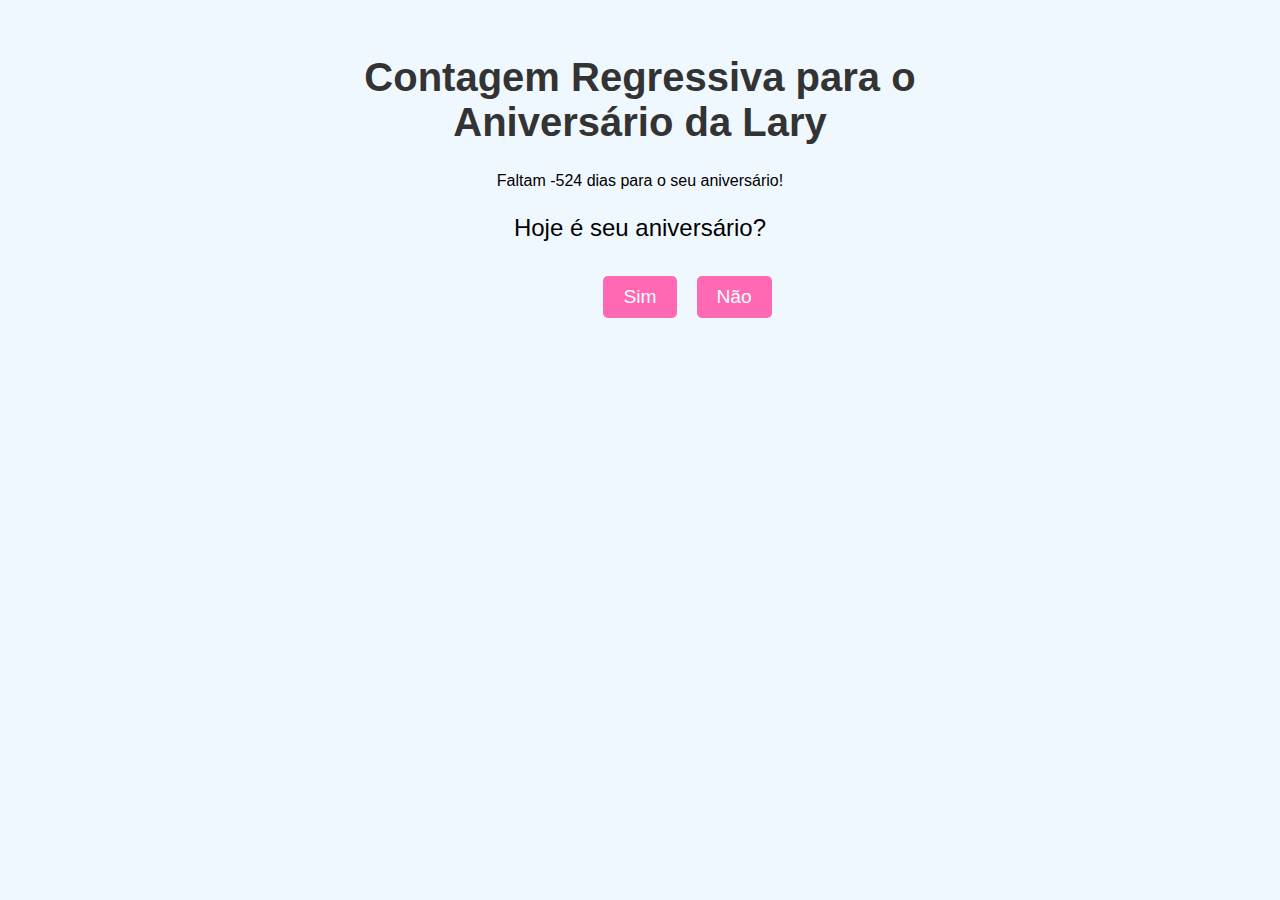
==== commit afab51b7: "Add files via upload" ====
--- a/index.html
+++ b/index.html
@@ -1,640 +1,134 @@
-<!DOCTYPE html>
-<!-- saved from url=(0041)file:///C:/desafio-maeztra-dev/index.html -->
-<html>
-
-<head>
-    <meta http-equiv="Content-Type" content="text/html; charset=UTF-8">
-    <link rel="stylesheet" href="style.css">
-</head>
-
-<body>
-    <header class="header-desktop">
-        <section class="zee-rewards-progress">
-            <div class="zee-rewards-progress__text zee-rewards-progress__text--freight-text">
-                <p class="zee-rewards-progress--text">Acompanhe as melhores promoções disponíveis aqui na Maeztra.
-                </p>
-            </div>
-        </section>
-
-        <nav>
-            <div class="_container">
-                <section class="_logo">
-                    <a href="file:///C:/">
-                        <img src="img/logo-maeztra-novo.png" alt="Minha Figura">
-                    </a>
-                </section>
-
-                <section class="_search">
-                    <form class="wrap-search" action="file:///C:/busca" type="get">
-                        <input type="text" placeholder="O Que Você Busca?" name="ft">
-                        <button>Buscar</button>
-                    </form>
-                </section>
-
-                <ol class="_btns">
-                    <li class="_user">
-                        <img src="img/conta.png" alt="Minha Figura">
-                        <p>
-                            Minha Conta
-                        </p>
-                    </li>
-                    <li class="_user">
-                        <img src="img/coracao.png" alt="Minha Figura">
-                        <p>
-                            Minha Conta
-                        </p>
-                    </li>
-                    <li class="_cartBtn">
-                        <img src="img/carrinho.png" alt="Minha Figura">
-                        <p>
-                            Meu Carrinho
-                        </p>
-                    </li>
-                </ol>
-            </div>
-
-            <div class="bottom">
-                <div class="menu_container">
-                    <ol class="_menu">
-                        <li>
-                            <a class="img-novidades"><img src="img/Vector.png"></a>
-                            <a class="novidades">Novidades</a>
-                        </li>
-                        <li>
-                            <a>Vestidos</a>
-                        </li>
-                        <li>
-                            <a>Roupas</a>
-                        </li>
-                        <li>
-                            <a>Sapatos</a>
-                        </li>
-                        <li>
-                            <a>Lingerie</a>
-                        </li>
-                        <li>
-                            <a>Acessórios</a>
-                        </li>
-                        <li>
-                            <a>OUTLET</a>
-                        </li>
-                    </ol>
-                </div>
-            </div>
-        </nav>
-    </header>
-    <header class="header-mobile" style="
-    height: 188px;
-">
-        <section class="zee-rewards-progress">
-            <div class="zee-rewards-progress__text zee-rewards-progress__text--freight-text">
-                <p class="zee-rewards-progress--text">Acompanhe as melhores promoções disponíveis aqui na Maeztra.
-                </p>
-            </div>
-        </section>
-
-        <nav>
-            <div class="_container">
-                <section class="menu-mobile">
-                    <a>
-                        <img src="img/drawer.png" alt="Minha Figura">
-                    </a>
-                </section>
-                <section class="_logo">
-                    <a>
-                        <img src="img/maeztra-mobile.png" alt="Minha Figura">
-                    </a>
-                </section>
-                <section class="icones-mobile">
-                    <a class="lupa">
-                        <img src="img/lupa-mobile.png" alt="Minha Figura">
-                    </a>
-                    <a class="bolsa">
-                        <img src="img/bolsa-mobile.png" alt="Minha Figura">
-                    </a>
-                </section>
-            </div>
-        </nav>
-    </header>
-    <main class="desktop">
-        <section class="carousel">
-            <div class="seta-direita">
-                <img src="img/setadireita.png" alt="js">
-            </div>
-
-            <div class="seta-esquerda">
-                <img src="img/setaesquerda.png" alt="js">
-            </div>
-
-            <div class="conteudo">
-                <p class="titulo">Promoções de Outono</p>
-                <p class="texto-banner">Confira os melhores looks para combinar<br>com você nesse Outono</p>
-                <button>Conferir</button>
-            </div>
-            <div>
-                <img src="img/ftECh3G.png" alt="js">
-            </div>
-            <div class="bolinhas">
-                <img src="img/slide.png" alt="js">
-            </div>
-
-
-        </section>
-
-        <div class="compra-maeztra">
-            <h1>Por que compraz na Maeztra?</h1>
-        </div>
-
-        <div class="container-compra-maeztra">
-            <a>
-                <img src="img/Tipbar05.png" alt="Minha Figura">
-            </a>
-            <a>
-                <img src="img/Tipbar04.png" alt="Minha Figura">
-            </a>
-            <a>
-                <img src="img/Tipbar03.png" alt="Minha Figura">
-            </a>
-            <a>
-                <img src="img/Tipbar02.png" alt="Minha Figura">
-            </a>
-            <a>
-                <img src="img/Tipbar01.png" alt="Minha Figura">
-            </a>
-        </div>
-
-        <div class="marcas-parceiras">
-            <h1>Marcas Parceiras</h1>
-        </div>
-        <div class="container-parceiras">
-            <a>
-                <img src="img/Qoc0YF7.png" alt="Minha Figura">
-            </a>
-            <a>
-                <img src="img/cHLLxR4.png" alt="Minha Figura">
-            </a>
-            <a>
-                <img src="img/JOTNQgl.png" alt="Minha Figura">
-            </a>
-            <a>
-                <img src="img/PN0nOAY.png" alt="Minha Figura">
-            </a>
-            <a>
-                <img src="img/qZ1WvYA.png" alt="Minha Figura">
-            </a>
-        </div>
-
-        <div class="mais-pedidas">
-            <h1>As Mais Pedidas</h1>
-        </div>
-        <div class="container-mais-pedidas">
-            <a>
-                <img src="img/308x381.png" alt="Minha Figura">
-                <div class="colors">
-                    <img src="img/Rectangle56.png" alt="Minha Figura">
-                    <img src="img/Rectangle57.png" alt="Minha Figura">
-                    <img src="img/Rectangle58.png" alt="Minha Figura">
-                    <img src="img/Rectangle59.png" alt="Minha Figura">
-                </div>
-                <p class="preco">R$ 500,00</p>
-                <p class="nome-produto">Faux Suede Mini Skirt</p>
-                <p class="descricao-produto">A faux suede mini skirt featuring exposed button-front closures and
-                    panel
-                    seam construction.</p>
-                <div class="btnadicionar">
-                    <button class="button-adicionar">Adicionar</button>
-                </div>
-            </a>
-            <a>
-                <img src="img/308x381-1.png" alt="Minha Figura">
-                <div class="colors">
-                    <img src="img/Rectangle6.png" alt="Minha Figura">
-                    <img src="img/Rectangle7.png" alt="Minha Figura">
-                    <img src="img/Rectangle8.png" alt="Minha Figura">
-                    <img src="img/Rectangle9.png" alt="Minha Figura">
-                </div>
-                <p class="preco">R$ 320,00</p>
-                <p class="nome-produto">Ruched Rose Print Mini Skirt</p>
-                <p class="descricao-produto">A satin mini skirt featuring an allover floral print, ruched side with
-                    self-tie closure, concealed back zipper, and a flounce hem.</p>
-                <div class="btnadicionar">
-                    <button class="button-adicionar">Adicionar</button>
-                </div>
-
-            </a>
-            <a>
-                <img src="img/308x381.png" alt="Minha Figura">
-                <div class="colors">
-                    <img src="img/Rectangle56.png" alt="Minha Figura">
-                    <img src="img/Rectangle57.png" alt="Minha Figura">
-                    <img src="img/Rectangle58.png" alt="Minha Figura">
-                    <img src="img/Rectangle59.png" alt="Minha Figura">
-                </div>
-                <p class="preco">R$ 500,00</p>
-                <p class="nome-produto">Faux Suede Mini Skirt</p>
-                <p class="descricao-produto">A faux suede mini skirt featuring exposed button-front closures and
-                    panel
-                    seam construction.</p>
-                <div class="btnadicionar">
-                    <button class="button-adicionar">Adicionar</button>
-                </div>
-            </a>
-            <a>
-                <img src="img/308x381-1.png" alt="Minha Figura">
-                <div class="colors">
-                    <img src="img/Rectangle6.png" alt="Minha Figura">
-                    <img src="img/Rectangle7.png" alt="Minha Figura">
-                    <img src="img/Rectangle8.png" alt="Minha Figura">
-                    <img src="img/Rectangle9.png" alt="Minha Figura">
-                </div>
-                <p class="preco">R$ 320,00</p>
-                <p class="nome-produto">Ruched Rose Print Mini Skirt</p>
-                <p class="descricao-produto">A satin mini skirt featuring an allover floral print, ruched side with
-                    self-tie closure, concealed back zipper, and a flounce hem.</p>
-                <div class="btnadicionar">
-                    <button class="button-adicionar">Adicionar</button>
-                </div>
-            </a>
-            <a>
-                <img src="img/308x381.png" alt="Minha Figura">
-                <div class="colors">
-                    <img src="img/Rectangle56.png" alt="Minha Figura">
-                    <img src="img/Rectangle57.png" alt="Minha Figura">
-                    <img src="img/Rectangle58.png" alt="Minha Figura">
-                    <img src="img/Rectangle59.png" alt="Minha Figura">
-                </div>
-                <p class="preco">R$ 500,00</p>
-                <p class="nome-produto">Faux Suede Mini Skirt</p>
-                <p class="descricao-produto">A faux suede mini skirt featuring exposed button-front closures and
-                    panel
-                    seam construction.</p>
-                <div class="btnadicionar">
-                    <button class="button-adicionar">Adicionar</button>
-                </div>
-            </a>
-        </div>
-
-        <div class="destaque">
-            <div class="texto-destaque">
-                <h1>Lorem Ipsum</h1>
-                <a>Lorem ipsum dolor sit amet, consectetur adipiscing elit. Interdum mauris posuere fusce proin
-                    mattis.
-                    Hendrerit cras ut nunc enim dictum. Mattis proin ut quis donec sed eget nulla. Vel mi ut mauris
-                    integer. Nibh sagittis in lobortis sed cursus condimentum velit pharetra. Amet luctus ut
-                    vulputate
-                    scelerisque placerat consequat. Neque arcu mi iaculis id. Vel vitae, pharetra, a nec tristique.
-                    Feugiat id tortor eu mauris pulvinar velit massa. Ut ornare augue eget convallis volutpat
-                    aliquet.
-                    Sed sed pellentesque porttitor phasellus donec condimentum sit sapien.
-                </a>
-            </div>
-            <div class="img-destaque">
-                <a>
-                    <img src="img/1vLCv01.png" alt="Minha Figura">
-                </a>
-            </div>
-        </div>
-    </main>
-    <main class="mobile">
-        <section class="carousel" style="
-    width: 980px;
-">
-            <div class="seta-direita">
-                <img src="img/setadireita(1).png" alt="js">
-            </div>
-
-            <div class="seta-esquerda">
-                <img src="img/setaesquerda(1).png" alt="js">
-            </div>
-
-            <div class="conteudo">
-                <p class="titulo">Promoções de Outono</p>
-                <p class="texto-banner">Confira os melhores looks para combinar<br>com você nesse Outono</p>
-                <button>Conferir</button>
-            </div>
-            <div>
-                <img src="img/banner-mobile.png" alt="js" style="
-    width: 100%;
-    /* height: 30%; */
-">
-            </div>
-            <div class="bolinhas">
-                <img src="img/slide(1).png" alt="js">
-            </div>
-
-
-        </section>
-        <div class="compra-maeztra">
-            <h1 style="
-    position: absolute;
-    top: 52%;
-">Por que compraz na Maeztra?</h1>
-        </div>
-
-        <div class="container-compra-maeztra">
-            <a>
-                <img src="img/Tipbar.png" alt="Minha Figura" style="
-    position: absolute;
-    left: 12%;
-    width: 73%;
-    top: 55%;
-">
-            </a>
-            <a>
-                <img src="img/Tipbar10.png" alt="Minha Figura" style="
-    position: absolute;
-    right: -1%;
-    top: 55%;
-    width: 6.6%;
-">
-            </a>
-        </div>
-        <div class="marcas-parceiras">
-            <h1>Marcas Parceiras</h1>
-        </div>
-        <div class="container-parceiras">
-            <a>
-                <img class="marca" src="img/JOTNQgl.png" alt="Minha Figura">
-            </a>
-            <a>
-                <img class="marca2" src="img/cHLLxR42.png" alt="Minha Figura">
-            </a>
-        </div>
-        <div class="mais-pedidas">
-            <h1>As Mais Pedidas</h1>
-        </div>
-        <div class="container-mais-pedidas">
-            <a>
-                <img src="img/308x381.png" alt="Minha Figura" style="
-    position: absolute;
-    top: 89%;
-    width: 75%;
-    left: 11%;
-">
-                <div class="colors">
-                    <img src="img/Rectangle56.png" alt="Minha Figura" style="
-    width: 50%;
-    position: absolute;
-    top: -9%;
-">
-                    <img src="img/Rectangle57.png" alt="Minha Figura" style="width: 50%;position: absolute;top: -9%;left: 61%;">
-                    <img src="img/Rectangle58.png" alt="Minha Figura" style="
-    width: 50%;
-    position: absolute;
-    top: -9%;
-    left: 122%;
-">
-                    <img src="img/Rectangle59.png" alt="Minha Figura" style="
-    width: 50%;
-    position: absolute;
-    top: -9%;
-    left: 185%;
-">
-                </div>
-                <p class="preco" style="
-    position: absolute;
-    top: 139%;
-    left: 12%;
-    font-size: 45px !important;
-">R$ 500,00</p>
-                <p class="nome-produto" style="
-    position: absolute;
-    top: 142%;
-    left: 12%;
-    font-size: 48px !important;
-    width: 84%;
-">Faux Suede Mini Skirt</p>
-                <p class="descricao-produto" style="
-    position: absolute;
-    top: 145%;
-    left: 12%;
-    font-size: 43px !important;
-    width: 74%;
-    line-height: 43px;
-">A faux suede mini skirt featuring exposed button-front closures and
-                    panel
-                    seam construction.</p>
-                <div class="btnadicionar" style="
-    position: absolute;
-    top: 153%;
-    left: 12%;
-    /* width: 82%; */
-">
-                    <button class="button-adicionar">Adicionar</button>
-                </div>
-            </a>
-        </div>
-        <div class="destaque">
-            <div class="texto-destaque" style="
-    position: absolute;
-    top: 160%;
-    left: 13%;
-    width: 78%;
-">
-                <h1 style="margin-bottom: 76px;
-  font-size: 56px;">Lorem Ipsum</h1>
-                <a style="
-  text-align: initial;
-  font-size: 24px;
-  /* width: 145%; */
-  font-family: 'Titillium Web';
-  font-style: normal;
-  font-weight: 400;
-  font-size: 31px;
-  line-height: 46px;
-  ">Lorem ipsum dolor sit amet, consectetur adipiscing elit. Interdum mauris posuere fusce proin
-                    mattis.
-                    Hendrerit cras ut nunc enim dictum. Mattis proin ut quis donec sed eget nulla. Vel mi ut mauris
-                    integer. Nibh sagittis in lobortis sed cursus condimentum velit pharetra. Amet luctus ut
-                    vulputate
-                    scelerisque placerat consequat. Neque arcu mi iaculis id. Vel vitae, pharetra, a nec tristique.
-                    Feugiat id tortor eu mauris pulvinar velit massa. Ut ornare augue eget convallis volutpat
-                    aliquet.
-                    Sed sed pellentesque porttitor phasellus donec condimentum sit sapien.
-                </a>
-            </div>
-            <div class="img-destaque">
-                <a>
-                    <img src="img/1vLCv01.png" alt="Minha Figura">
-                </a>
-            </div>
-        </div>
-        
-    </main>
-    <footer class="footer-desktop">
-        <div class="_newsletter">
-            <div class="_infoText">
-                <div>
-                    <h3>Recebe Nossa Newsletter</h3>
-                </div>
-            </div>
-            <div class="_input">
-                <input required="required" type="email" placeholder="Digite seu e-mail" class="email">
-                <button>Enviar</button>
-            </div>
-        </div>
-        <div class="informacoes-gerais">
-            <img src="img/info.png" alt="Minha Figura">
-            <img src="img/minhaconta.png" alt="Minha Figura">
-            <img src="img/localizacao.png" alt="Minha Figura">
-        </div>
-        <div class="rodape">
-            <a>
-                <img src="img/rodape.png" alt="Minha Figura">
-            </a>
-        </div>
-    </footer>
-    <footer class="footer-mobile" style="
-    background-color: #ffffff !important;
-    width: 187%;
-    top: 10;
-    /* display: none !important; */
-">
-        <div class="_newsletter" style="
-    display: contents;
-    border: solid#EFEFEF;
-    /* position: absolute; */
-    top: -5%;
-">
-            <div class="_infoText">
-                <div>
-                    <h3 style="
-    font-size: 50px;
-    width: 62%;
-    text-align: center;
-    position: absolute;
-    left: 18%;
-    top: 211%;
-">Recebe Nossa Newsletter</h3>
-                </div>
-            </div>
-            <div class="_input">
-                <input required="required" type="email" placeholder="Digite seu e-mail" class="email" style="
-    position: absolute;
-    left: 14%;
-    top: 215%;
-    width: 43%;
-    height: 3%;
-    width: 500px;
-    height: 65px;
-    font-size: 44px;
-    border-radius: 15px;
-">
-                <button style="
-    position: absolute;
-    top: 215%;
-    right: 12%;
-    /* width: 14%; */
-    height: 1.7%;
-    width: 200px;
-    height: 65px;
-    font-size: 44px !important;
-    border-radius: 8px;
-">Enviar</button>
-            </div>
-        </div>
-        <div class="informacoes-gerais" style="
-    /* margin-top: 159px; */
-">
-            <div class="info-mobile" style="
-    position: absolute;
-    left: 13%;
-    top: 223%;
-">
-                <p style="
-    font-size: 44px;
-">Informações</p>
-                <img src="img/mais.png" alt="Minha Figura" style="
-    position: absolute;
-    top: 37%;
-    /* right: -36%; */
-    left: 246%;
-    width: 13%;
-">
-            </div>
-            <div class="info-mobile" style="
-    position: absolute;
-    left: 13%;
-    top: 227%;
-">
-                <p style="
-    font-size: 44px;
-">Minha Conta</p>
-                <img src="img/mais.png" alt="Minha Figura" style="
-    position: absolute;
-    top: 37%;
-    /* right: -36%; */
-    left: 237%;
-    width: 12%;
-">
-            </div>
-            <div class="info-mobile" style="
-    position: absolute;
-    left: 13%;
-    top: 231%;
-    width: 42%;
-">
-                <p style="
-    font-size: 44px;
-">Onde nos Encontrar</p>
-                <img src="img/mais.png" alt="Minha Figura" style="
-    position: absolute;
-    top: 37%;
-    /* right: -36%; */
-    left: 150%;
-    width: 8%;
-">
-            </div>
-        </div>
-        <div class="rodape" style="
-    position: absolute;
-    top: 240%;
-">
-            <a>
-                <img src="img/rodape-mobile.png" alt="Minha Figura" style="
-    width: 100%;
-    /* height: 133%; */
-    /* text-align: center; */
-    position: absolute;
-    left: 0%;
-">
-            </a>
-        </div>
-    </footer>
-    <div class="wrap-popup">
-        <div class="popup" style="display: block;">
-            <div class="wrap-img">
-                <img src="img/image4.png" alt="">
-            </div>
-            <div class="form">
-                <img src="img/newsletter-mail-icon.png" alt="Minha Figura">
-                <h1>BEM VINDO À MAEZTRA</h1>
-                <p>Receba em Primeira mão</p>
-                <p class="sub"><b>desconto e ofertas exclusiva</b></p>
-                <div class="_input">
-                    <input required="required" type="email" placeholder="Digite seu e-mail" class="email">
-                    <button>ENVIAR</button>
-                    <img src="img/aviao.png">
-                </div>
-            </div>
-        </div>
-        <div>
-            <a class="btn-fechar" href="javascript: fechar();">Fechar</a>
-        </div>
-    </div>
-
-    <script type="text/javascript">
-        window.addEventListener('load', function () {
-            var popup = document.querySelector('.popup');
-            popup.style.display = 'block';
-        });
-        function fechar() {
-            var popup = document.querySelector('.wrap-popup');
-            popup.style.display = 'none';
-            console.log("fechar");
-        }
-    </script>
-
-</body>
-
-</html>+<!DOCTYPE html>
+<html lang="pt-br">
+<head>
+    <meta charset="UTF-8">
+    <meta name="viewport" content="width=device-width, initial-scale=1.0">
+    <title>Contagem de Aniversário</title>
+    <style>
+        body {
+            font-family: Arial, sans-serif;
+            background-color: #f0f8ff;
+            text-align: center;
+            padding: 20px;
+        }
+
+        .container {
+            max-width: 600px;
+            margin: 0 auto;
+        }
+
+        h1 {
+            font-size: 2.5em;
+            color: #333;
+        }
+
+        .question {
+            font-size: 1.5em;
+            margin-bottom: 20px;
+        }
+
+        button {
+            background-color: #ff69b4;
+            color: white;
+            padding: 10px 20px;
+            border: none;
+            border-radius: 5px;
+            font-size: 1.2em;
+            cursor: pointer;
+            transition: background-color 0.3s;
+            margin: 10px;
+        }
+
+        button:hover {
+            background-color: #ff1493;
+        }
+
+        .hidden {
+            display: none;
+        }
+
+        #congratulations p {
+            font-size: 2em;
+            color: #ff6347;
+            margin-top: 20px;
+        }
+
+        #birthdayImage {
+            max-width: 100%;
+            height: auto;
+            margin-top: 20px;
+            animation: popIn 1s ease-out;
+        }
+
+        @keyframes popIn {
+            0% {
+                transform: scale(0);
+                opacity: 0;
+            }
+            100% {
+                transform: scale(1);
+                opacity: 1;
+            }
+        }
+
+        /* Animação do botão "Não" */
+        .move-button {
+            position: absolute;
+            animation: moveButton 5s infinite;
+        }
+
+        @keyframes moveButton {
+            0% { top: 50%; left: 50%; }
+            25% { top: 20%; left: 80%; }
+            50% { top: 80%; left: 60%; }
+            75% { top: 40%; left: 30%; }
+            100% { top: 50%; left: 50%; }
+        }
+    </style>
+</head>
+<body>
+    <div class="container">
+        <h1>Contagem Regressiva para o Aniversário da Lary</h1>
+        <p>Faltam <span id="countdown"></span> dias para o seu aniversário!</p>
+
+        <div class="question">
+            <p>Hoje é seu aniversário?</p>
+        </div>
+        
+        <button id="yesButton">Sim</button>
+        <button id="noButton" class="move-button">Não</button>
+        
+        <div id="congratulations" class="hidden">
+            <p>🎉 Parabéns Lary 1.8! 🎉</p>
+            <img id="birthdayImage" src="" alt="Imagem de aniversário" />
+        </div>
+    </div>
+
+    <script>
+        function calculateCountdown() {
+            const birthday = new Date('2025-02-15');
+            const today = new Date();
+            
+            const timeDiff = birthday - today;
+            const daysRemaining = Math.ceil(timeDiff / (1000 * 3600 * 24));
+            document.getElementById('countdown').textContent = daysRemaining;
+        }
+
+        calculateCountdown();
+
+        document.getElementById('yesButton').addEventListener('click', function() {
+            const today = new Date();
+            const birthday = new Date('2025-02-15');
+
+            if (today.getMonth() === birthday.getMonth() && today.getDate() === birthday.getDate()) {
+                document.getElementById('congratulations').classList.remove('hidden');
+                document.getElementById('birthdayImage').src = 'https://files.fm/u/g2wn27vsah';
+                document.getElementById('noButton').classList.remove('move-button'); // Para a animação
+                document.getElementById('noButton').classList.add('hidden'); // Esconde o botão "Não"
+            } else {
+                alert('Hoje não é seu aniversário, mas fique de olho para o grande dia!');
+            }
+        });
+    </script>
+</body>
+</html>
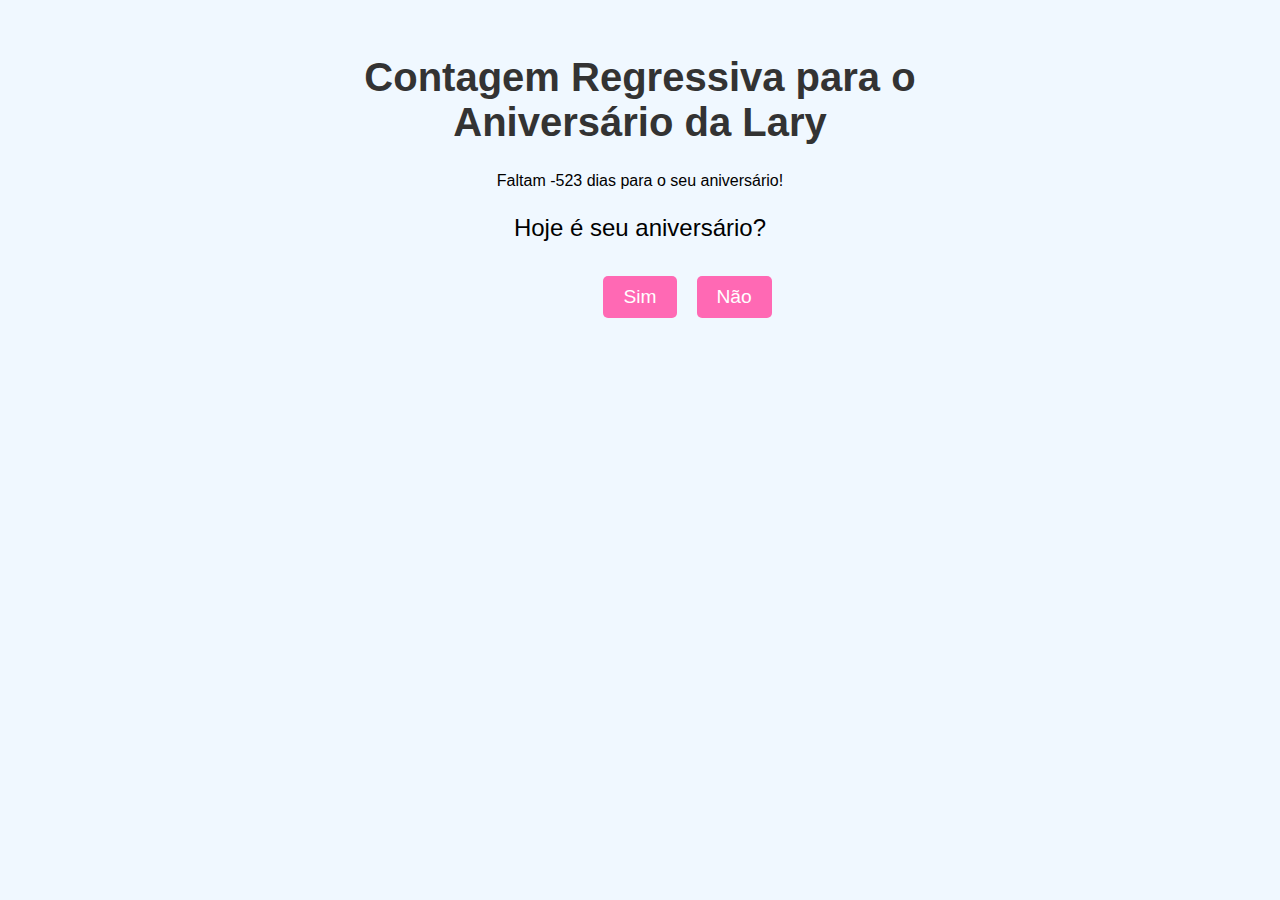
==== commit 7bede8c5: "Update index.html" ====
--- a/index.html
+++ b/index.html
@@ -106,7 +106,7 @@
 
     <script>
         function calculateCountdown() {
-            const birthday = new Date('2025-02-15');
+            const birthday = new Date('2025-02-16');
             const today = new Date();
             
             const timeDiff = birthday - today;
@@ -118,11 +118,11 @@
 
         document.getElementById('yesButton').addEventListener('click', function() {
             const today = new Date();
-            const birthday = new Date('2025-02-15');
+            const birthday = new Date('2025-02-16');
 
             if (today.getMonth() === birthday.getMonth() && today.getDate() === birthday.getDate()) {
                 document.getElementById('congratulations').classList.remove('hidden');
-                document.getElementById('birthdayImage').src = 'https://files.fm/u/g2wn27vsah';
+                document.getElementById('birthdayImage').src = 'img/1739580908282.jpg';
                 document.getElementById('noButton').classList.remove('move-button'); // Para a animação
                 document.getElementById('noButton').classList.add('hidden'); // Esconde o botão "Não"
             } else {
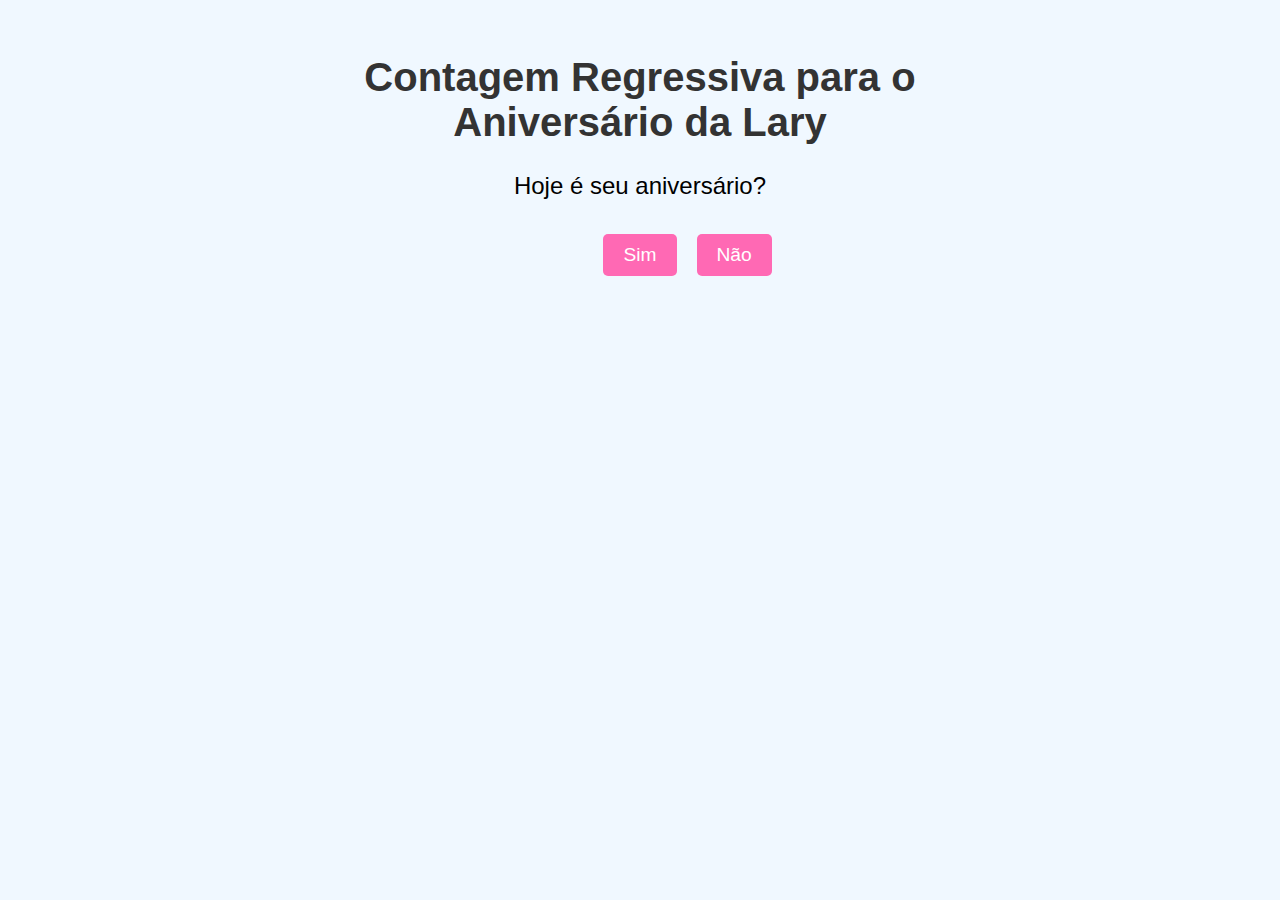
==== commit b6f75cd7: "Update index.html" ====
--- a/index.html
+++ b/index.html
@@ -89,7 +89,7 @@
 <body>
     <div class="container">
         <h1>Contagem Regressiva para o Aniversário da Lary</h1>
-        <p>Faltam <span id="countdown"></span> dias para o seu aniversário!</p>
+        
 
         <div class="question">
             <p>Hoje é seu aniversário?</p>
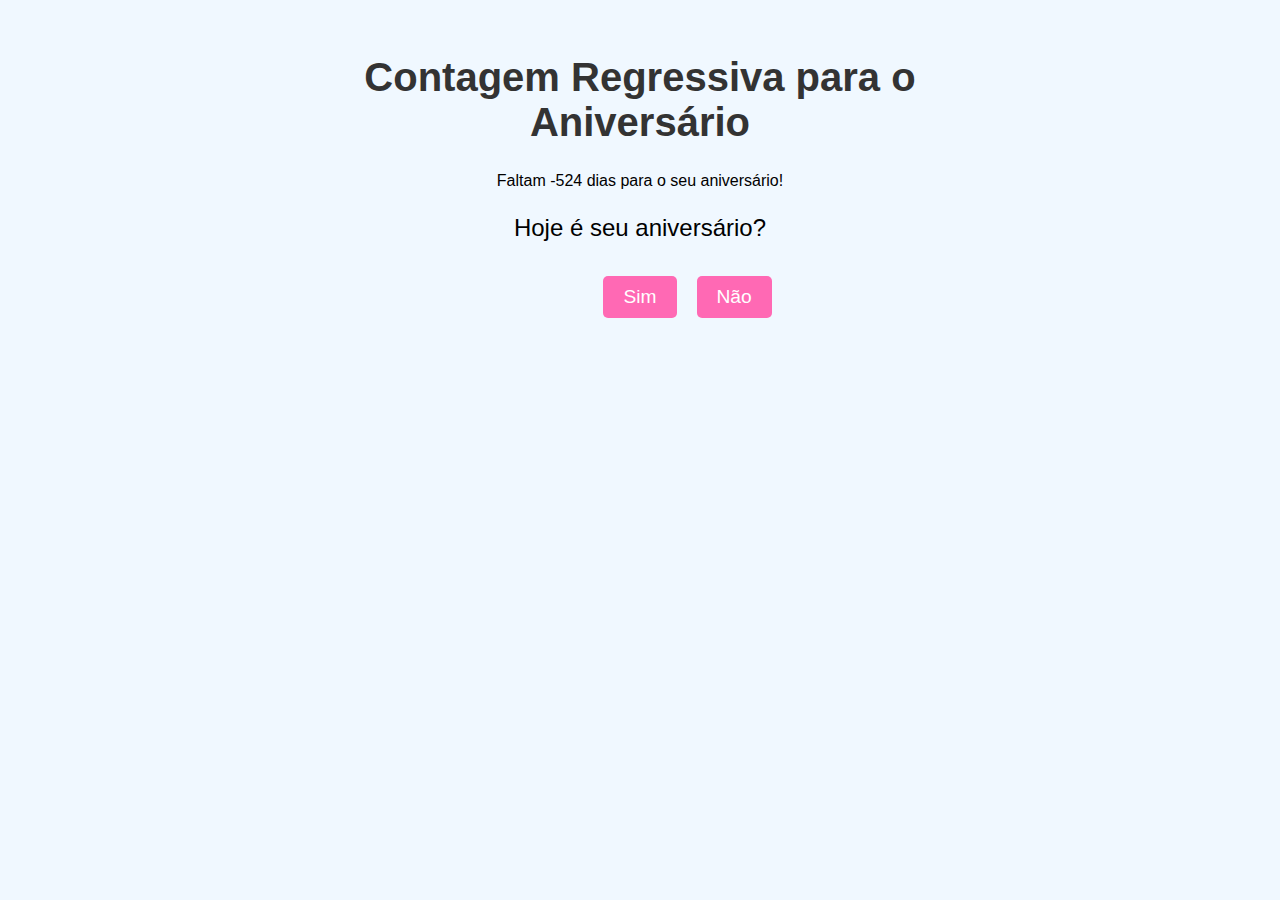
==== commit 4e3fd911: "Update index.html" ====
--- a/index.html
+++ b/index.html
@@ -88,8 +88,8 @@
 </head>
 <body>
     <div class="container">
-        <h1>Contagem Regressiva para o Aniversário da Lary</h1>
-        
+        <h1>Contagem Regressiva para o Aniversário</h1>
+        <p>Faltam <span id="countdown"></span> dias para o seu aniversário!</p>
 
         <div class="question">
             <p>Hoje é seu aniversário?</p>
@@ -99,14 +99,14 @@
         <button id="noButton" class="move-button">Não</button>
         
         <div id="congratulations" class="hidden">
-            <p>🎉 Parabéns Lary 1.8! 🎉</p>
+            <p>🎉 Parabéns! 🎉</p>
             <img id="birthdayImage" src="" alt="Imagem de aniversário" />
         </div>
     </div>
 
     <script>
         function calculateCountdown() {
-            const birthday = new Date('2025-02-16');
+            const birthday = new Date('2025-02-15');
             const today = new Date();
             
             const timeDiff = birthday - today;
@@ -117,18 +117,20 @@
         calculateCountdown();
 
         document.getElementById('yesButton').addEventListener('click', function() {
-            const today = new Date();
-            const birthday = new Date('2025-02-16');
+        const today = new Date().toLocaleString("en-US", { timeZone: "America/Sao_Paulo" });
+        const todayDate = new Date(today);
 
-            if (today.getMonth() === birthday.getMonth() && today.getDate() === birthday.getDate()) {
-                document.getElementById('congratulations').classList.remove('hidden');
-                document.getElementById('birthdayImage').src = 'img/1739580908282.jpg';
-                document.getElementById('noButton').classList.remove('move-button'); // Para a animação
-                document.getElementById('noButton').classList.add('hidden'); // Esconde o botão "Não"
-            } else {
-                alert('Hoje não é seu aniversário, mas fique de olho para o grande dia!');
-            }
-        });
+        const birthday = new Date('2025-02-15T00:00:00-03:00'); // Fuso horário de Brasília (-03:00)
+
+        if (todayDate.getMonth() === birthday.getMonth() && todayDate.getDate() === birthday.getDate()) {
+            document.getElementById('congratulations').classList.remove('hidden');
+            document.getElementById('birthdayImage').src = 'sua_imagem.jpg';
+            document.getElementById('noButton').classList.remove('move-button'); // Para a animação
+            document.getElementById('noButton').classList.add('hidden'); // Esconde o botão "Não"
+        } else {
+            alert('Hoje não é seu aniversário, mas fique de olho para o grande dia!');
+        }
+    });
     </script>
 </body>
 </html>
